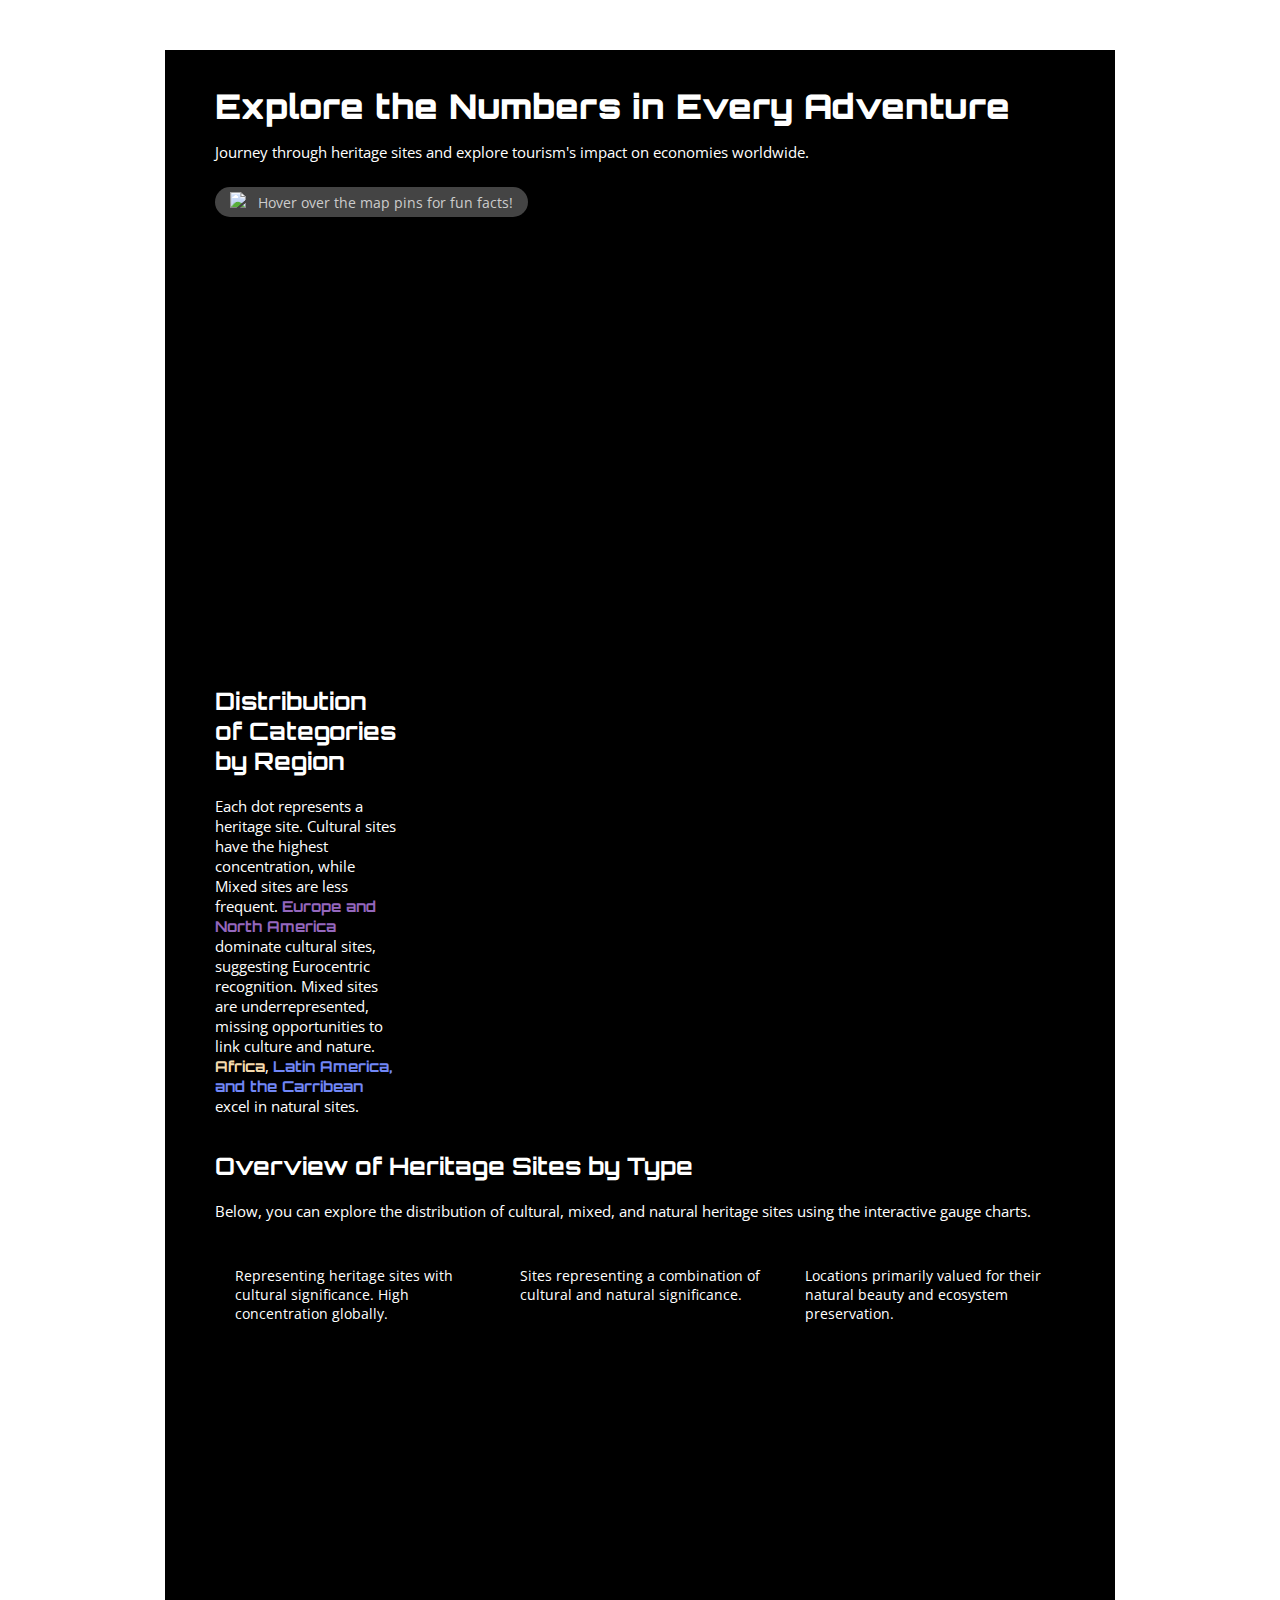
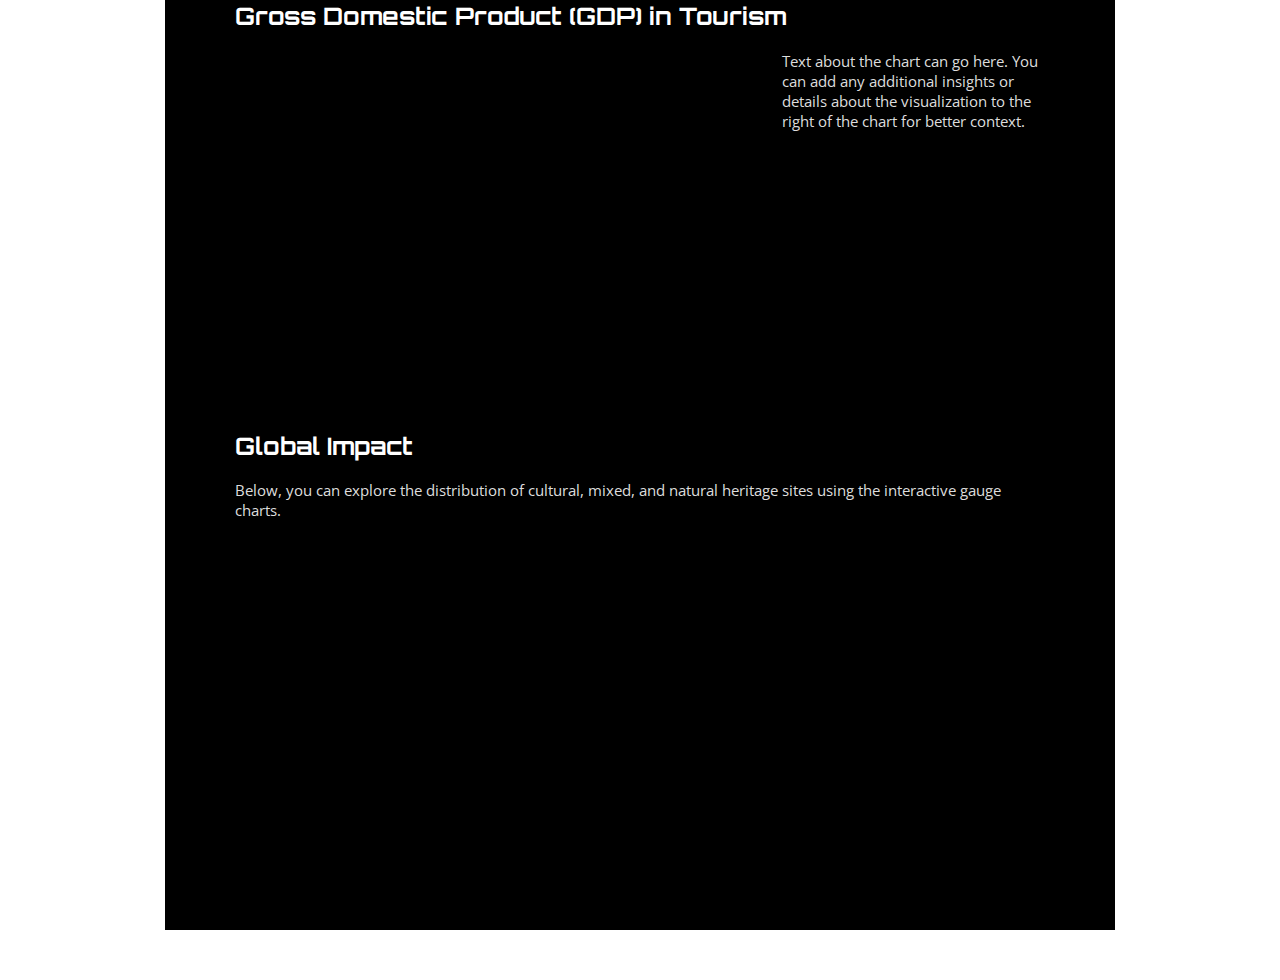
==== index.html @ 13357c28 "Update index.html" ====
<!DOCTYPE html>
<html>

<head>
  <title>Explore the Numbers in Every Adventure</title>
  <!-- Import Vega & Vega-Lite -->
  <script src="https://cdn.jsdelivr.net/npm/vega@5.20.2"></script>
  <script src="https://cdn.jsdelivr.net/npm/vega-lite@5.1.0"></script>
  <script src="https://cdn.jsdelivr.net/npm/vega-embed@6.17.0"></script>

  <!-- Import pure.css -->
  <link rel="stylesheet" href="https://unpkg.com/purecss@2.0.3/build/pure-min.css"
    integrity="sha384-cg6SkqEOCV1NbJoCu11+bm0NvBRc8IYLRGXkmNrqUBfTjmMYwNKPWBTIKyw9mHNJ" crossorigin="anonymous">
  <meta name="viewport" content="width=device-width, initial-scale=1">

  <!-- Google font -->
  <link rel="preconnect" href="https://fonts.googleapis.com">
  <link rel="preconnect" href="https://fonts.gstatic.com" crossorigin>
  <link href="https://fonts.googleapis.com/css2?family=Orbitron:wght@700&display=swap" rel="stylesheet">
  <link href="https://fonts.googleapis.com/css2?family=Open+Sans&display=swap" rel="stylesheet">

  <style>
    body {
      background-color: white;
      color: white;
      margin: 0;
      padding: 0;
    }

    .page {
      width: 850px;
      background-color: black;
      margin: 50px auto;
      padding: 50px;
      padding-top: 35px;
      border: none;
    }

    body * {
      font-family: 'Orbitron', sans-serif;
    }

    p {
      font-family: 'Open Sans', sans-serif;
      font-size: 15px; 
    }

    h1 {
      font-weight: 900;
      font-size: 34px;
      margin-bottom: 5px;
    }

    .vis-container {
      width: 100%;
    }

    .description h2,
    h1 {
      margin-top: 0px;
    }

    .pure-g {
      margin-bottom: 20px;
    }

    a {
      color: white;
    }

    .flex-container {
      display: flex;
      justify-content: space-between;
      align-items: flex-start;
      gap: 00px;
    }

    .text-container {
      flex: 1 1 20%;
      padding-right: 20px;
    }

    .chart-container {
      flex: 1 1 75%;
      min-width: 300px;
      min-height: 300px;
    }

    @media only screen and (max-width: 900px) {
      .flex-container {
        flex-direction: column;
      }
    }

    #vis1 {
      width: 100%;
      height: 400px;
      margin-bottom: 40px;
      border: none;
    }

    #vis2 {
      border: none;
    }

    .container-section {
      width: 100%;
      background-color: black;
      padding: 20px;
      margin: 20px 0;
      border-radius: 8px;
      box-sizing: border-box;
    }

    .container-section h3 {
      margin-top: 0;
      margin-bottom: 10px;
      color: #f4f4f4;
      font-size: 24px;
    }

    .container-section p {
      color: #ddd;
      margin: 0;
    }

    .explore-flex {
      display: flex;
      justify-content: space-between;
      align-items: flex-start;
      gap: 20px;
      margin-top: 20px;
    }

    .explore-chart {
      flex: 1;
      min-width: 300px;
      min-height: 300px;
    }

    .explore-text {
      flex: 0.5;
      color: #ddd;
    }

    .three-column-container {
      display: flex;
      justify-content: space-between;
      align-items: flex-start;
      gap: 5px;
      margin-top: 20px;
      margin-bottom: 60px;
    }

    .column {
      background-color: black;
      color: white;
      padding: 20px;
      border-radius: 5px;
      flex: 1;
      min-height: 220px;
      max-height: 230px;
    }

    .column p {
      color: white;
      font-size: 14px;
      margin-top: 5px;
    }

    @media only screen and (max-width: 900px) {
      .three-column-container {
        flex-direction: column;
      }
    }

    .hover-button {
    display: inline-flex;
    align-items: center;
    gap: 8px;
    margin-top: 10px;
    padding: 5px 15px;
    background-color: #444; /* Darker color to reduce focus */
    color: #ccc; /* Subtle text color */
    border-radius: 50px;
    font-size: 14px; /* Smaller text */
    font-family: 'Open Sans', sans-serif;
    cursor: pointer;
    transition: background-color 0.3s ease;
    box-shadow: none; /* Remove shadow */
  }

  .hover-button:hover {
    background-color: #666; /* Slightly brighter on hover */
  }

  .hover-button img {
    width: 20px;
    height: 20px; /* Smaller icon */
  }

  .region-highlight {
  font-size: 15px;
  font-weight: bold;
  }

  </style>

</head>

<body>

  <div class="page">

    <!-- pure grid group -->
    <div class="pure-g">
      <div class="pure-u-1-1">
        <h1>Explore the Numbers in Every Adventure</h1>
        <p>Journey through heritage sites and explore tourism's impact on economies worldwide.</p>

        <!-- Oval Button with Icon -->
        <div class="hover-button">
          <img src="https://raw.githubusercontent.com/nishagayathri9/Heritage_Sites/main/icons/location-pin.png" alt="Location Pin">
          Hover over the map pins for fun facts!
        </div>
      </div>
    </div>
    <!-- end pure grid group -->

    <!-- Vega embedding for the map -->
    <div class="pure-g">
      <div class="pure-u-1">
        <div id="vis1" class="vis-container"></div>
      </div>
    </div>

    <!-- Flexbox layout for Two Columns Layout -->
    <div class="flex-container">
      <div class="text-container">
        <div class="description">
          <h2>Distribution of Categories by Region</h2>
          <p>
            Each dot represents a heritage site. Cultural sites have the highest concentration, while Mixed sites are less frequent. 
            <span style="font-size: 15px; font-weight: bold; color: #9467bd;">Europe and North America</span> dominate cultural sites, 
            suggesting Eurocentric recognition. Mixed sites are underrepresented, missing opportunities to link culture and nature. 
            <span style="font-size: 15px; font-weight: bold; color: #F4DAAD;">Africa</span>, 
            <span style="font-size: 15px; font-weight: bold; color: #7187F6;">Latin America, and the Carribean </span> excel in natural sites.
          </p>          
        </div>
      </div>

      <div class="chart-container">
        <div id="vis4" class="vis-container"></div>
      </div>
    </div>

    <!-- Gauge Chart Section Title -->
    <div class="pure-g">
      <div class="pure-u-1">
        <h2>Overview of Heritage Sites by Type</h2>
        <p>Below, you can explore the distribution of cultural, mixed, and natural heritage sites using the interactive gauge charts.</p>
      </div>
    </div>

    <!-- New 3-column layout -->
    <div class="three-column-container">
      <div class="column">
        <div id="gaugeChart1" class="vis-container"></div>
        <p>Representing heritage sites with cultural significance. High concentration globally.</p>
      </div>
      <div class="column">
        <div id="gaugeChart2" class="vis-container"></div>
        <p>Sites representing a combination of cultural and natural significance.</p>
      </div>
      <div class="column">
        <div id="gaugeChart3" class="vis-container"></div>
        <p>Locations primarily valued for their natural beauty and ecosystem preservation.</p>
      </div>
    </div>

    <!-- New Container 1 -->
    <div class="container-section">
      <h2>Gross Domestic Product (GDP) in Tourism</h2>
      <div class="explore-flex">
        <div class="explore-chart">
          <div id="vis2" class="vis-container"></div>
        </div>
        <div class="explore-text">
          <p>Text about the chart can go here. You can add any additional insights or details about the visualization to the right of the chart for better context.</p>
        </div>
      </div>
    </div>

    <!-- New Container 2 -->
    <div class="container-section">
      <h2>Global Impact</h2>
      <p>Below, you can explore the distribution of cultural, mixed, and natural heritage sites using the interactive gauge charts.</p>
      <div class="explore-flex">
        <div class="explore-chart">
          <div id="vis3" class="vis-container"></div>
        </div>
        <div class="explore-text">
        </div>
      </div>
    </div>

  </div> <!-- end page -->

  <script type="text/javascript">
    // Vega and Vega-Lite specification for embedding
    var specVis1 = "https://raw.githubusercontent.com/nishagayathri9/Heritage_Sites/refs/heads/main/chart1.json";
    var specVis4 = "https://raw.githubusercontent.com/nishagayathri9/Heritage_Sites/refs/heads/main/chart4.json";
    var specVis2 = "https://raw.githubusercontent.com/nishagayathri9/Heritage_Sites/main/chart2.json";
    var specVis3 = "https://raw.githubusercontent.com/nishagayathri9/Heritage_Sites/refs/heads/main/chart3.json"; // Chart 3 spec
    var specGaugeChart1 = "https://raw.githubusercontent.com/nishagayathri9/Heritage_Sites/main/gaugechart1.json"; // Gauge chart 1 spec
    var specGaugeChart2 = "https://raw.githubusercontent.com/nishagayathri9/Heritage_Sites/refs/heads/main/gaugechart2.json"; // Gauge chart 2 spec
    var specGaugeChart3 = "https://raw.githubusercontent.com/nishagayathri9/Heritage_Sites/refs/heads/main/gaugechart3.json"; // Gauge chart 3 spec

    // Embedding the map
    vegaEmbed('#vis1', specVis1, {
      "actions": false,
      "width": 840,
      "height": 400,
      "config": {
        "view": {
          "stroke": null
        },
        "background": "black"
      }
    }).then(function (result) {
    }).catch(console.error);

    // Embedding another chart
    vegaEmbed('#vis4', specVis4, {
      "actions": false,
      "width": 600,
      "height": 340
    }).then(function (result) {
    }).catch(console.error);

    // Embedding the first gauge chart in the first column
    vegaEmbed('#gaugeChart1', specGaugeChart1, {
      "actions": false,
      "width": 240,
      "height": 210
    }).then(function (result) {
    }).catch(console.error);

    // Embedding the second gauge chart in the second column
    vegaEmbed('#gaugeChart2', specGaugeChart2, {
      "actions": false,
      "width": 240,
      "height": 210
    }).then(function (result) {
    }).catch(console.error);

    // Embedding the third gauge chart in the third column
    vegaEmbed('#gaugeChart3', specGaugeChart3, {
      "actions": false,
      "width": 240,
      "height": 210
    }).then(function (result) {
    }).catch(console.error);

    // Embedding another chart
    vegaEmbed('#vis2', specVis2, {
      "width": 520,
      "height": 380,
      "config": {
        "view": {
          "stroke": null
        },
        "background": "black"
      }
    }).then(function (result) {
    }).catch(console.error);

    // Embedding the new chart in the Global Impact section
    vegaEmbed('#vis3', specVis3, {
      "actions":false,
      "width": 200,
      "height": 380,
      "config": {
        "view": {
          "stroke": null
        },
        "background": "black"
      }
    }).then(function (result) {
    }).catch(console.error);

  </script>

</body>

</html>
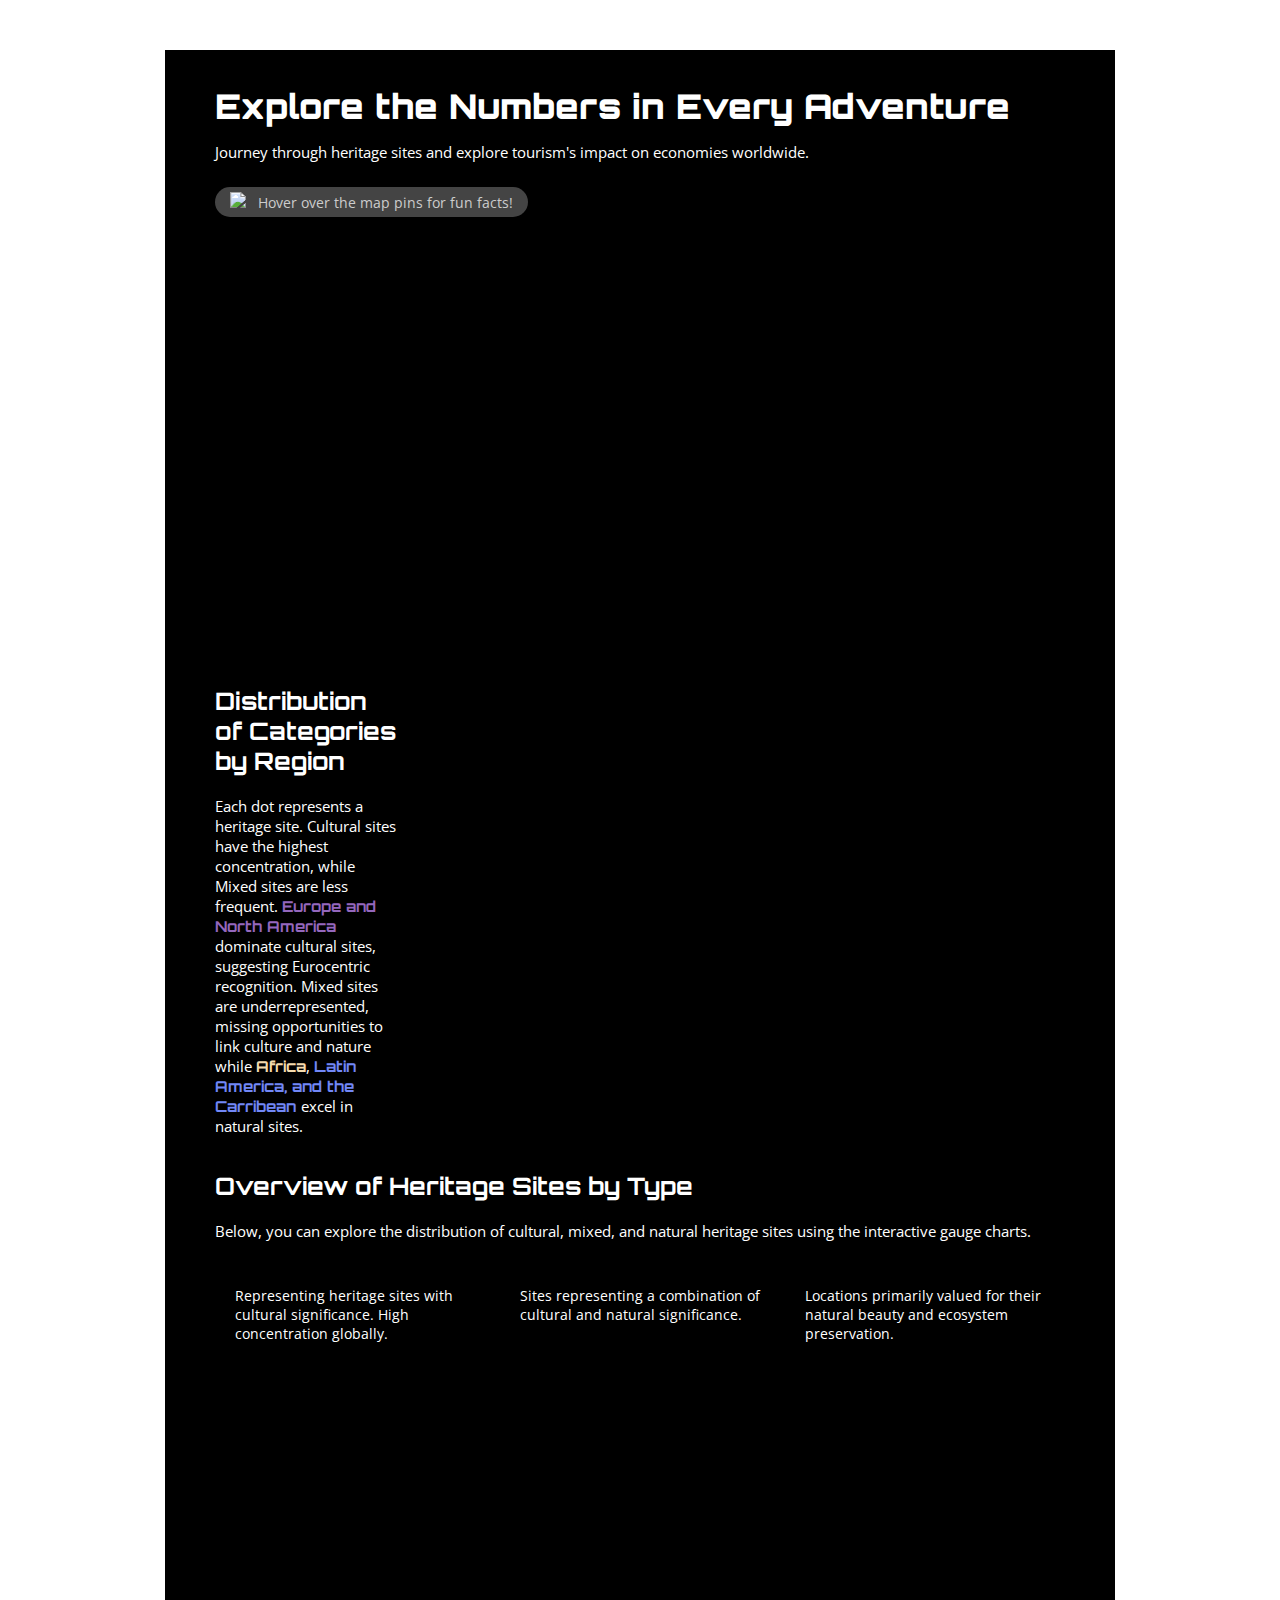
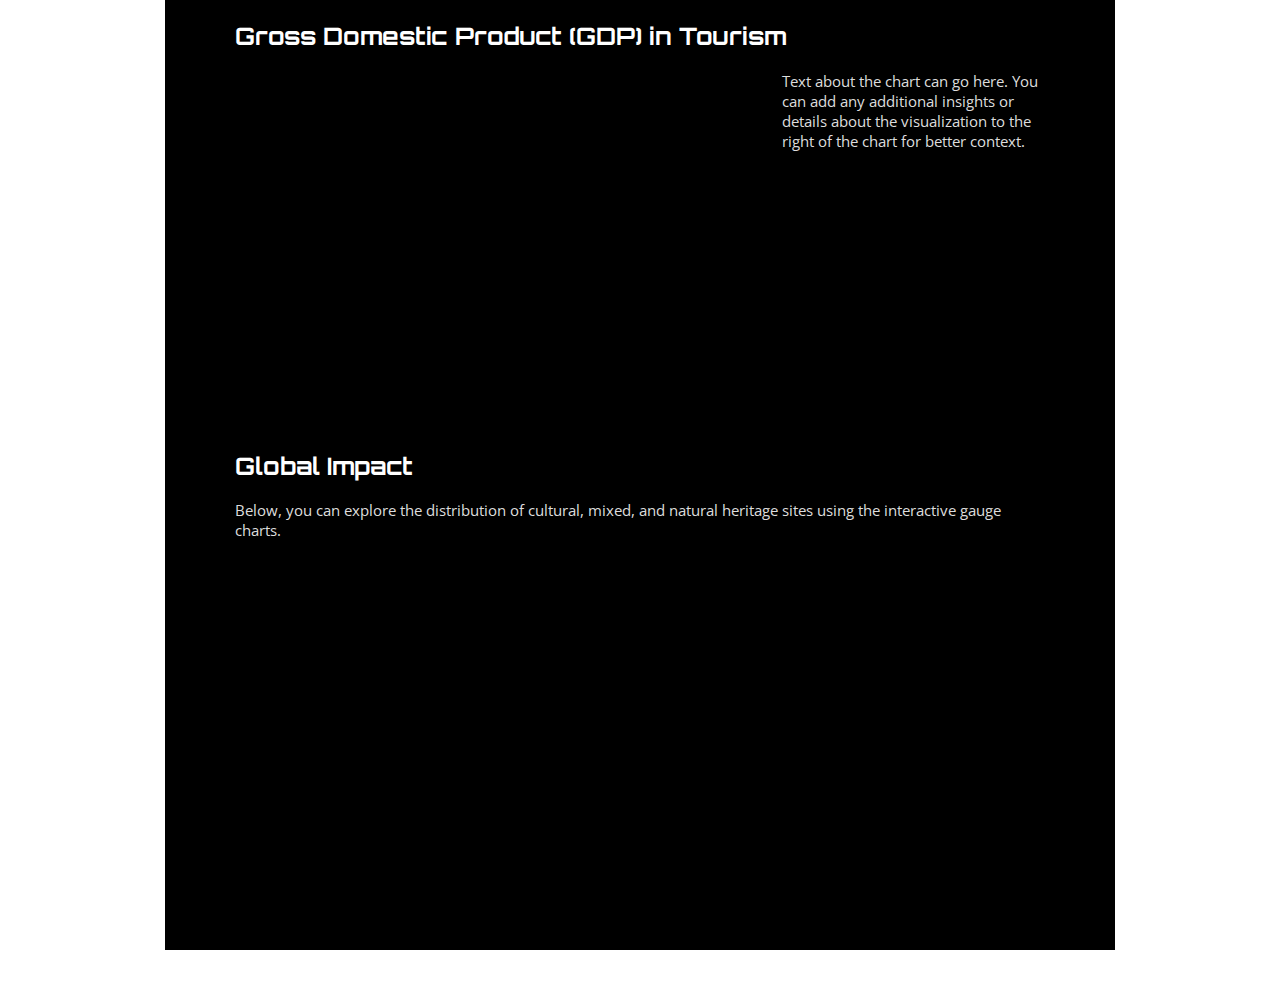
==== commit 7e755666: "Update index.html" ====
--- a/index.html
+++ b/index.html
@@ -242,7 +242,7 @@
           <p>
             Each dot represents a heritage site. Cultural sites have the highest concentration, while Mixed sites are less frequent. 
             <span style="font-size: 15px; font-weight: bold; color: #9467bd;">Europe and North America</span> dominate cultural sites, 
-            suggesting Eurocentric recognition. Mixed sites are underrepresented, missing opportunities to link culture and nature. 
+            suggesting Eurocentric recognition. Mixed sites are underrepresented, missing opportunities to link culture and nature while
             <span style="font-size: 15px; font-weight: bold; color: #F4DAAD;">Africa</span>, 
             <span style="font-size: 15px; font-weight: bold; color: #7187F6;">Latin America, and the Carribean </span> excel in natural sites.
           </p>          
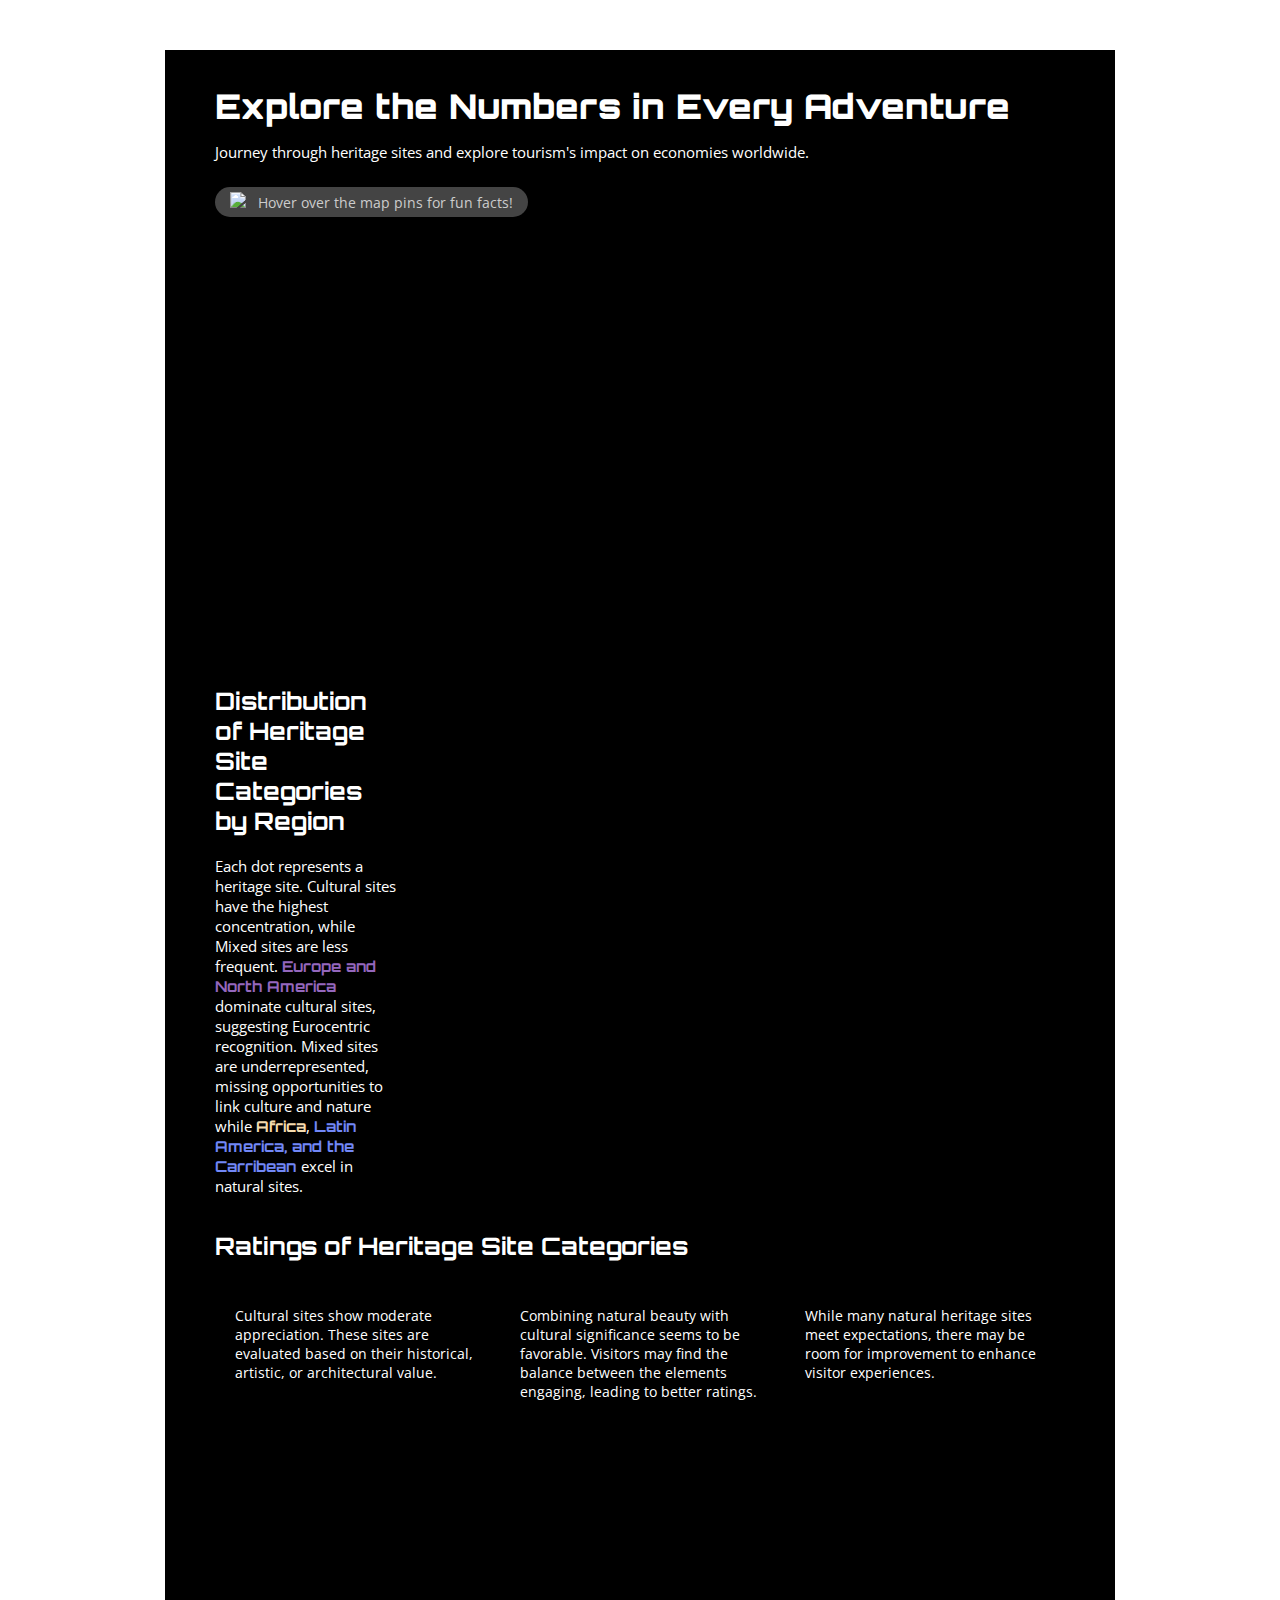
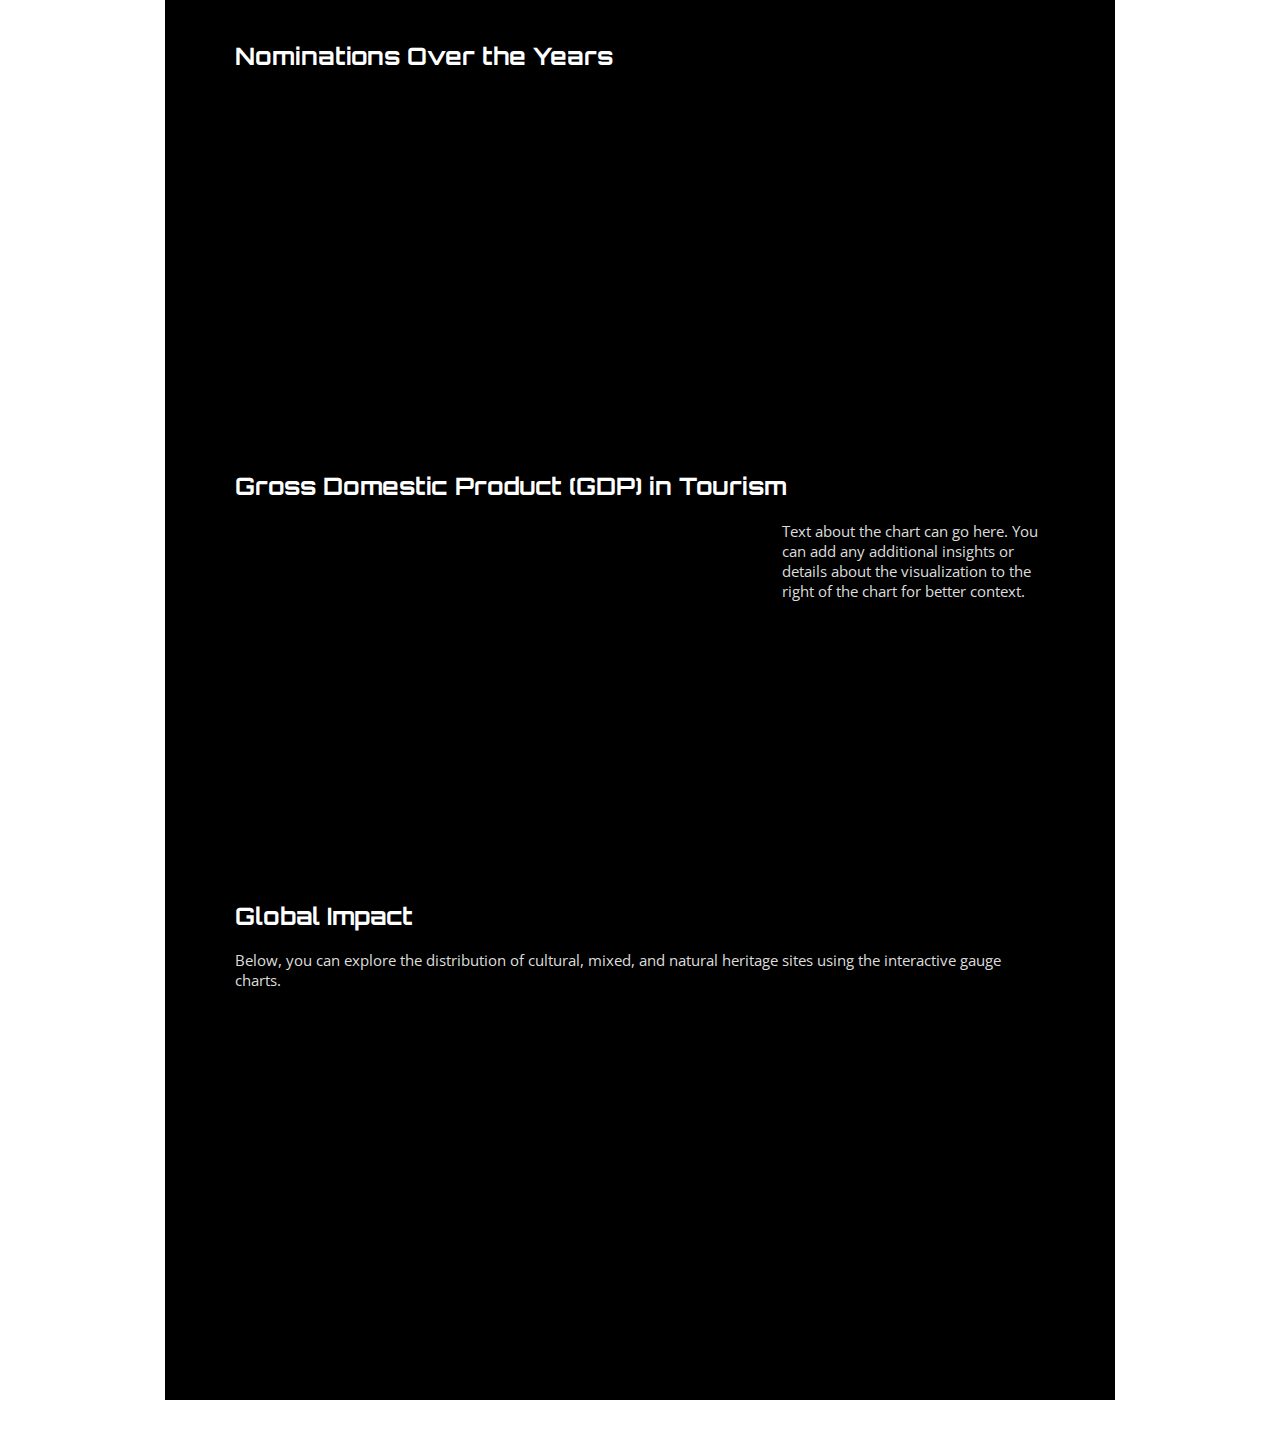
==== commit f36e127f: "Update index.html" ====
--- a/index.html
+++ b/index.html
@@ -238,7 +238,7 @@
     <div class="flex-container">
       <div class="text-container">
         <div class="description">
-          <h2>Distribution of Categories by Region</h2>
+          <h2>Distribution of Heritage Site Categories by Region</h2>
           <p>
             Each dot represents a heritage site. Cultural sites have the highest concentration, while Mixed sites are less frequent. 
             <span style="font-size: 15px; font-weight: bold; color: #9467bd;">Europe and North America</span> dominate cultural sites, 
@@ -257,8 +257,7 @@
     <!-- Gauge Chart Section Title -->
     <div class="pure-g">
       <div class="pure-u-1">
-        <h2>Overview of Heritage Sites by Type</h2>
-        <p>Below, you can explore the distribution of cultural, mixed, and natural heritage sites using the interactive gauge charts.</p>
+        <h2>Ratings of Heritage Site Categories</h2>
       </div>
     </div>
 
@@ -266,15 +265,28 @@
     <div class="three-column-container">
       <div class="column">
         <div id="gaugeChart1" class="vis-container"></div>
-        <p>Representing heritage sites with cultural significance. High concentration globally.</p>
+        <p>Cultural sites show moderate appreciation. These sites are evaluated based on their historical, artistic, or architectural value. </p>
       </div>
       <div class="column">
         <div id="gaugeChart2" class="vis-container"></div>
-        <p>Sites representing a combination of cultural and natural significance.</p>
+        <p>Combining natural beauty with cultural significance seems to be favorable. Visitors may find the balance between 
+          the elements engaging, leading to better ratings.</p>
       </div>
       <div class="column">
         <div id="gaugeChart3" class="vis-container"></div>
-        <p>Locations primarily valued for their natural beauty and ecosystem preservation.</p>
+        <p>While many natural heritage sites meet expectations, there may be room for improvement to enhance visitor experiences.</p>
+      </div>
+    </div>
+
+    <!-- New Flexbox Container for the Line Chart -->
+    <div class="container-section">
+      <h2>Nominations Over the Years</h2>
+      <div class="explore-flex">
+        <div class="explore-chart">
+          <div id="lineChart" class="vis-container"></div>
+        </div>
+        <div class="explore-text">
+        </div>
       </div>
     </div>
 
@@ -315,11 +327,12 @@
     var specGaugeChart1 = "https://raw.githubusercontent.com/nishagayathri9/Heritage_Sites/main/gaugechart1.json"; // Gauge chart 1 spec
     var specGaugeChart2 = "https://raw.githubusercontent.com/nishagayathri9/Heritage_Sites/refs/heads/main/gaugechart2.json"; // Gauge chart 2 spec
     var specGaugeChart3 = "https://raw.githubusercontent.com/nishagayathri9/Heritage_Sites/refs/heads/main/gaugechart3.json"; // Gauge chart 3 spec
+    var specLineChart = "https://raw.githubusercontent.com/nishagayathri9/Heritage_Sites/refs/heads/main/linechart.json";
 
     // Embedding the map
     vegaEmbed('#vis1', specVis1, {
       "actions": false,
-      "width": 840,
+      "width": 800,
       "height": 400,
       "config": {
         "view": {
@@ -360,6 +373,15 @@
       "width": 240,
       "height": 210
     }).then(function (result) {
+    }).catch(console.error);
+
+    vegaEmbed('#lineChart', specLineChart, {
+      "actions": false,
+      "width": 660,
+      "height": 340,
+      "background": "black"
+      }
+    ).then(function (result) {
     }).catch(console.error);
 
     // Embedding another chart
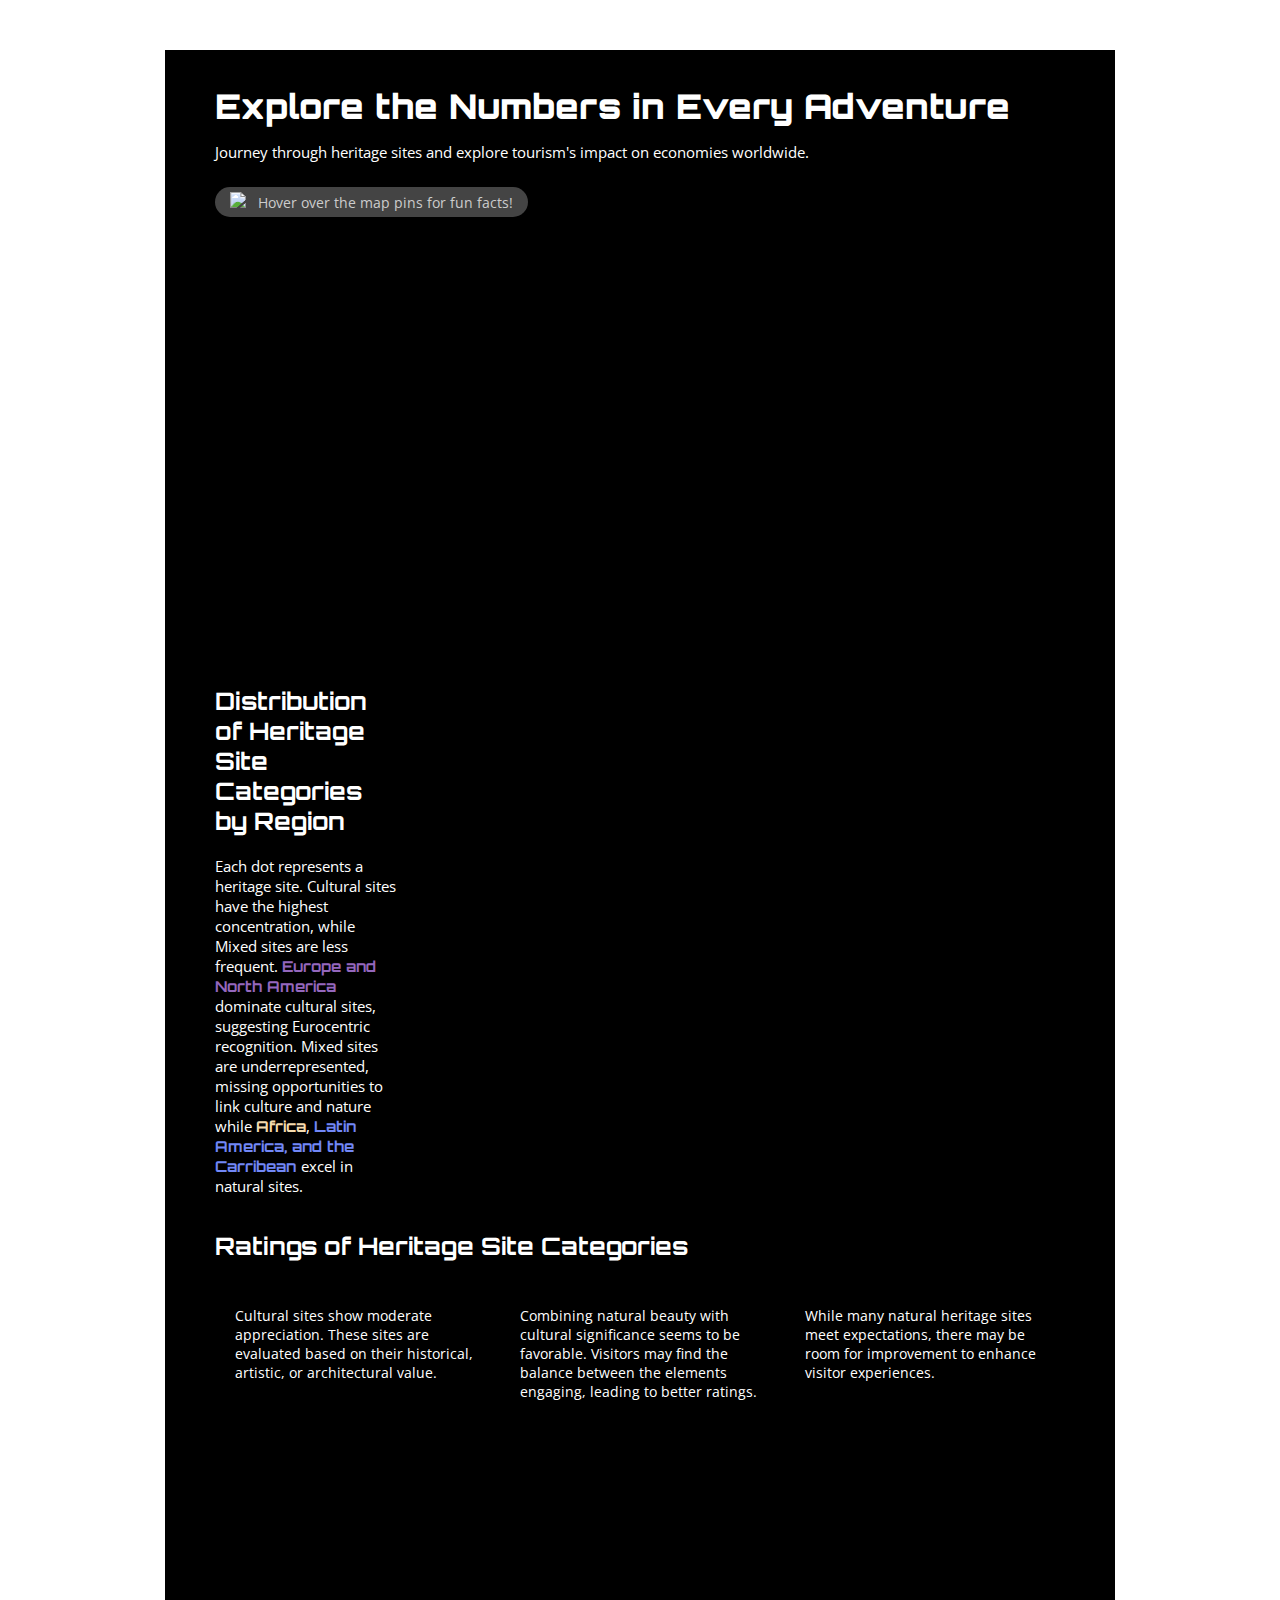
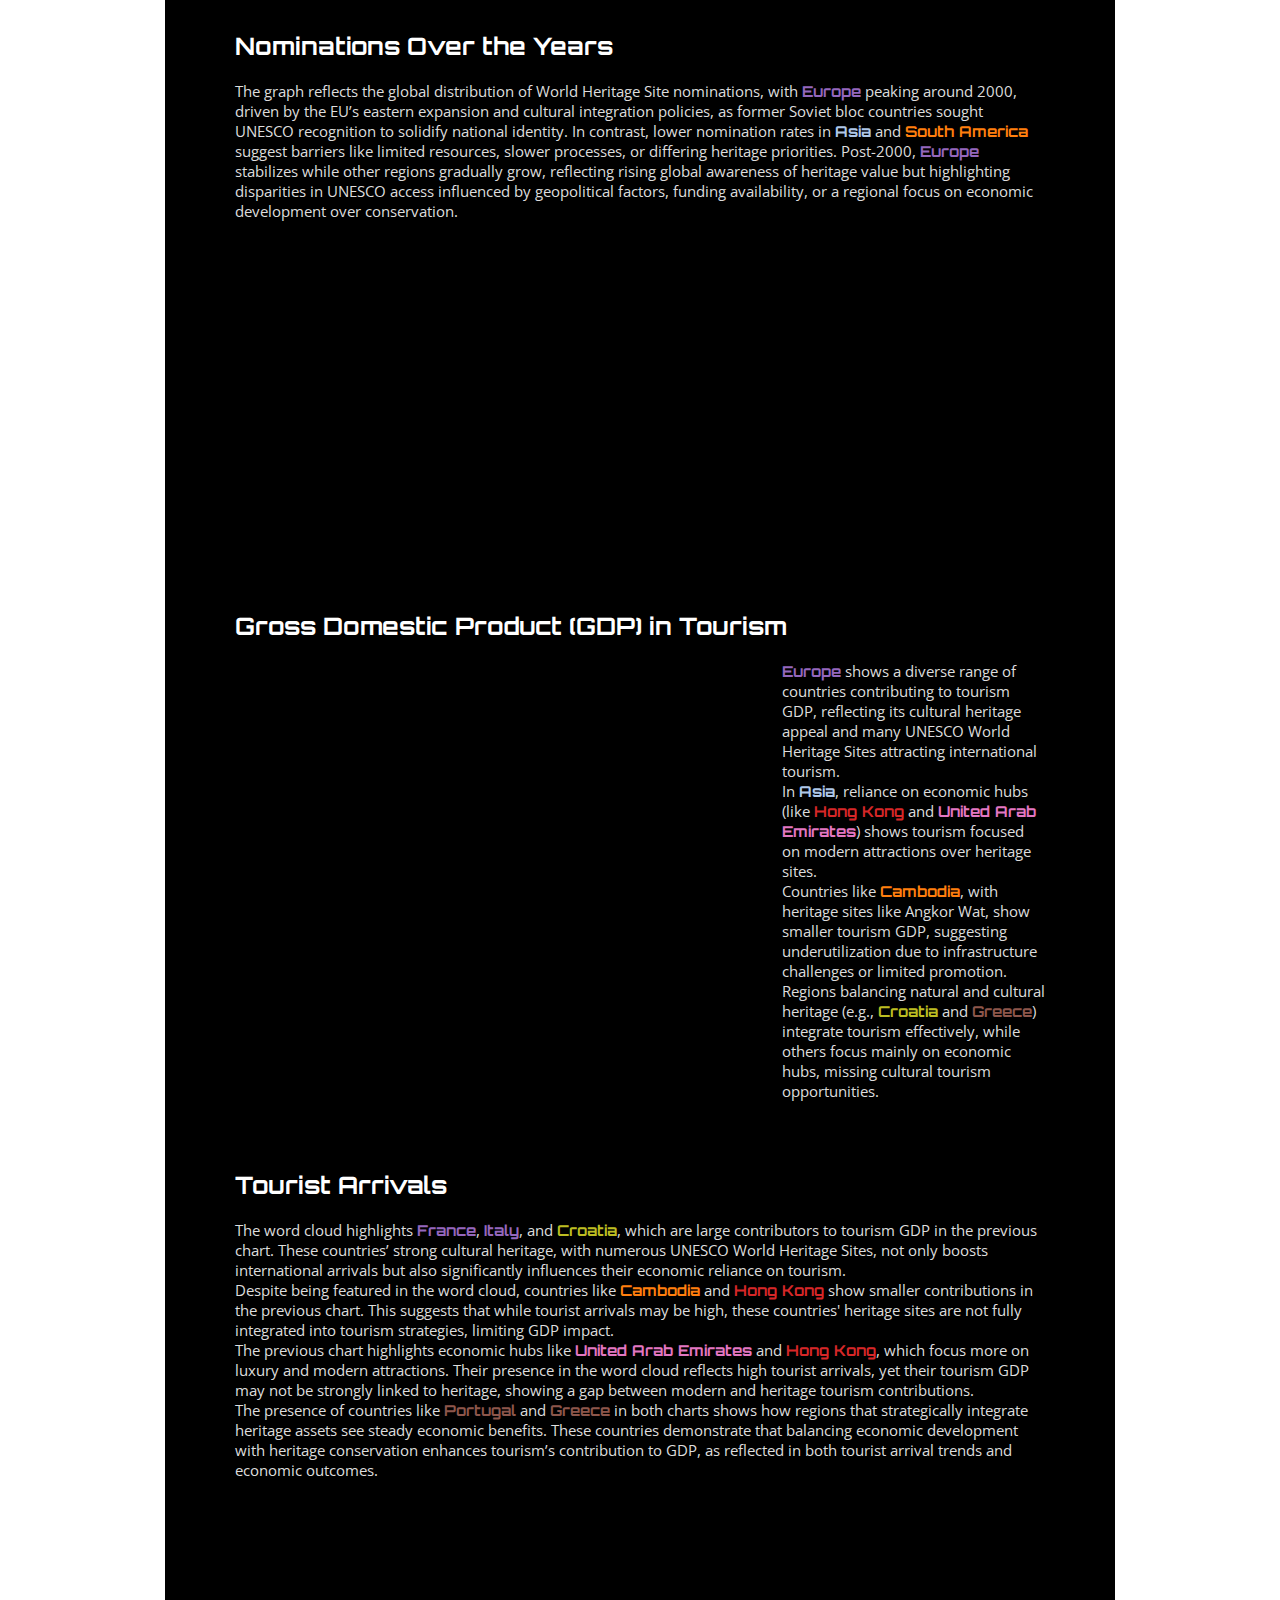
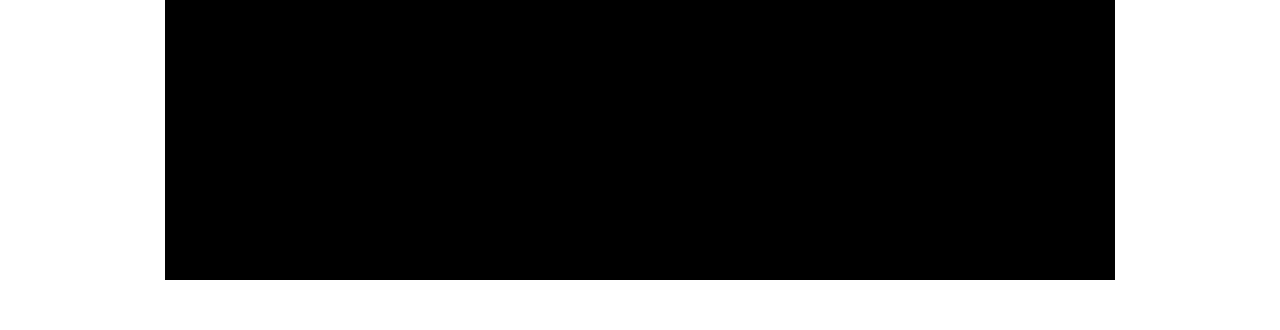
==== commit 6fa1ac4a: "Update index.html" ====
--- a/index.html
+++ b/index.html
@@ -107,7 +107,7 @@
       width: 100%;
       background-color: black;
       padding: 20px;
-      margin: 20px 0;
+      margin: 10px 0;
       border-radius: 8px;
       box-sizing: border-box;
     }
@@ -149,7 +149,7 @@
       align-items: flex-start;
       gap: 5px;
       margin-top: 20px;
-      margin-bottom: 60px;
+      margin-bottom: 50px;
     }
 
     .column {
@@ -281,6 +281,16 @@
     <!-- New Flexbox Container for the Line Chart -->
     <div class="container-section">
       <h2>Nominations Over the Years</h2>
+      <p>
+        The graph reflects the global distribution of World Heritage Site nominations, with 
+        <span style="font-weight: bold; color: #9467bd;">Europe</span> peaking around 2000, driven by the EU’s eastern expansion and cultural integration policies, 
+        as former Soviet bloc countries sought UNESCO recognition to solidify national identity. 
+        In contrast, lower nomination rates in 
+        <span style="font-weight: bold; color: #aec7e8;">Asia</span> and 
+        <span style="font-weight: bold; color: #ff7f0e;">South America</span> suggest barriers like limited resources, slower processes, or differing heritage priorities. 
+        Post-2000, <span style="font-weight: bold; color: #9467bd;">Europe</span> stabilizes while other regions gradually grow, reflecting rising global awareness of heritage value but highlighting disparities in UNESCO access influenced by geopolitical factors, funding availability, or a regional focus on economic development over conservation.
+      </p>
+      
       <div class="explore-flex">
         <div class="explore-chart">
           <div id="lineChart" class="vis-container"></div>
@@ -298,16 +308,66 @@
           <div id="vis2" class="vis-container"></div>
         </div>
         <div class="explore-text">
-          <p>Text about the chart can go here. You can add any additional insights or details about the visualization to the right of the chart for better context.</p>
+          <p>
+            <span style="font-weight: bold; color: #9467bd;">Europe</span> shows a diverse range of countries contributing to tourism GDP, 
+            reflecting its cultural heritage appeal and many UNESCO World Heritage Sites attracting international tourism.
+          </p>
+          
+          <p>
+            In <span style="font-weight: bold; color: #aec7e8;">Asia</span>, reliance on economic hubs (like 
+            <span style="font-weight: bold; color: #d62728;">Hong Kong</span> and 
+            <span style="font-weight: bold; color: #e377c2;">United Arab Emirates</span>) shows tourism focused on modern attractions over heritage sites.
+          </p>
+          
+          <p>
+            Countries like <span style="font-weight: bold; color: #ff7f0e;">Cambodia</span>, with heritage sites like Angkor Wat, show smaller tourism GDP, 
+            suggesting underutilization due to infrastructure challenges or limited promotion.
+          </p>
+          
+          <p>
+            Regions balancing natural and cultural heritage (e.g., 
+            <span style="font-weight: bold; color: #bcbd22;">Croatia</span> and 
+            <span style="font-weight: bold; color: #8c564b;">Greece</span>) integrate tourism effectively, while others focus mainly on economic hubs, missing cultural tourism opportunities.
+          </p>
+          
         </div>
       </div>
     </div>
 
     <!-- New Container 2 -->
     <div class="container-section">
-      <h2>Global Impact</h2>
-      <p>Below, you can explore the distribution of cultural, mixed, and natural heritage sites using the interactive gauge charts.</p>
-      <div class="explore-flex">
+      <h2>Tourist Arrivals</h2>
+      <p>
+        The word cloud highlights <span style="font-weight: bold; color: #9467bd;">France</span>, 
+        <span style="font-weight: bold; color: #9467bd;">Italy</span>, and 
+        <span style="font-weight: bold; color: #bcbd22;">Croatia</span>, which are large contributors to tourism GDP in the previous chart. 
+        These countries’ strong cultural heritage, with numerous UNESCO World Heritage Sites, not only boosts international arrivals but also 
+        significantly influences their economic reliance on tourism.
+      </p>
+      
+      <p>
+        Despite being featured in the word cloud, countries like 
+        <span style="font-weight: bold; color: #ff7f0e;">Cambodia</span> and 
+        <span style="font-weight: bold; color: #d62728;">Hong Kong</span> show smaller contributions in the previous chart. 
+        This suggests that while tourist arrivals may be high, these countries' heritage sites are not fully integrated into tourism strategies, limiting GDP impact.
+      </p>
+      
+      <p>
+        The previous chart highlights economic hubs like 
+        <span style="font-weight: bold; color: #e377c2;">United Arab Emirates</span> and 
+        <span style="font-weight: bold; color: #d62728;">Hong Kong</span>, which focus more on luxury and modern attractions. 
+        Their presence in the word cloud reflects high tourist arrivals, yet their tourism GDP may not be strongly linked to heritage, 
+        showing a gap between modern and heritage tourism contributions.
+      </p>
+      
+      <p>
+        The presence of countries like 
+        <span style="font-weight: bold; color: #8c564b;">Portugal</span> and 
+        <span style="font-weight: bold; color: #8c564b;">Greece</span> in both charts shows how regions that strategically integrate heritage assets see steady economic benefits. 
+        These countries demonstrate that balancing economic development with heritage conservation enhances tourism’s contribution to GDP, 
+        as reflected in both tourist arrival trends and economic outcomes.
+      </p>
+            <div class="explore-flex">
         <div class="explore-chart">
           <div id="vis3" class="vis-container"></div>
         </div>
@@ -377,7 +437,7 @@
 
     vegaEmbed('#lineChart', specLineChart, {
       "actions": false,
-      "width": 660,
+      "width": 620,
       "height": 340,
       "background": "black"
       }
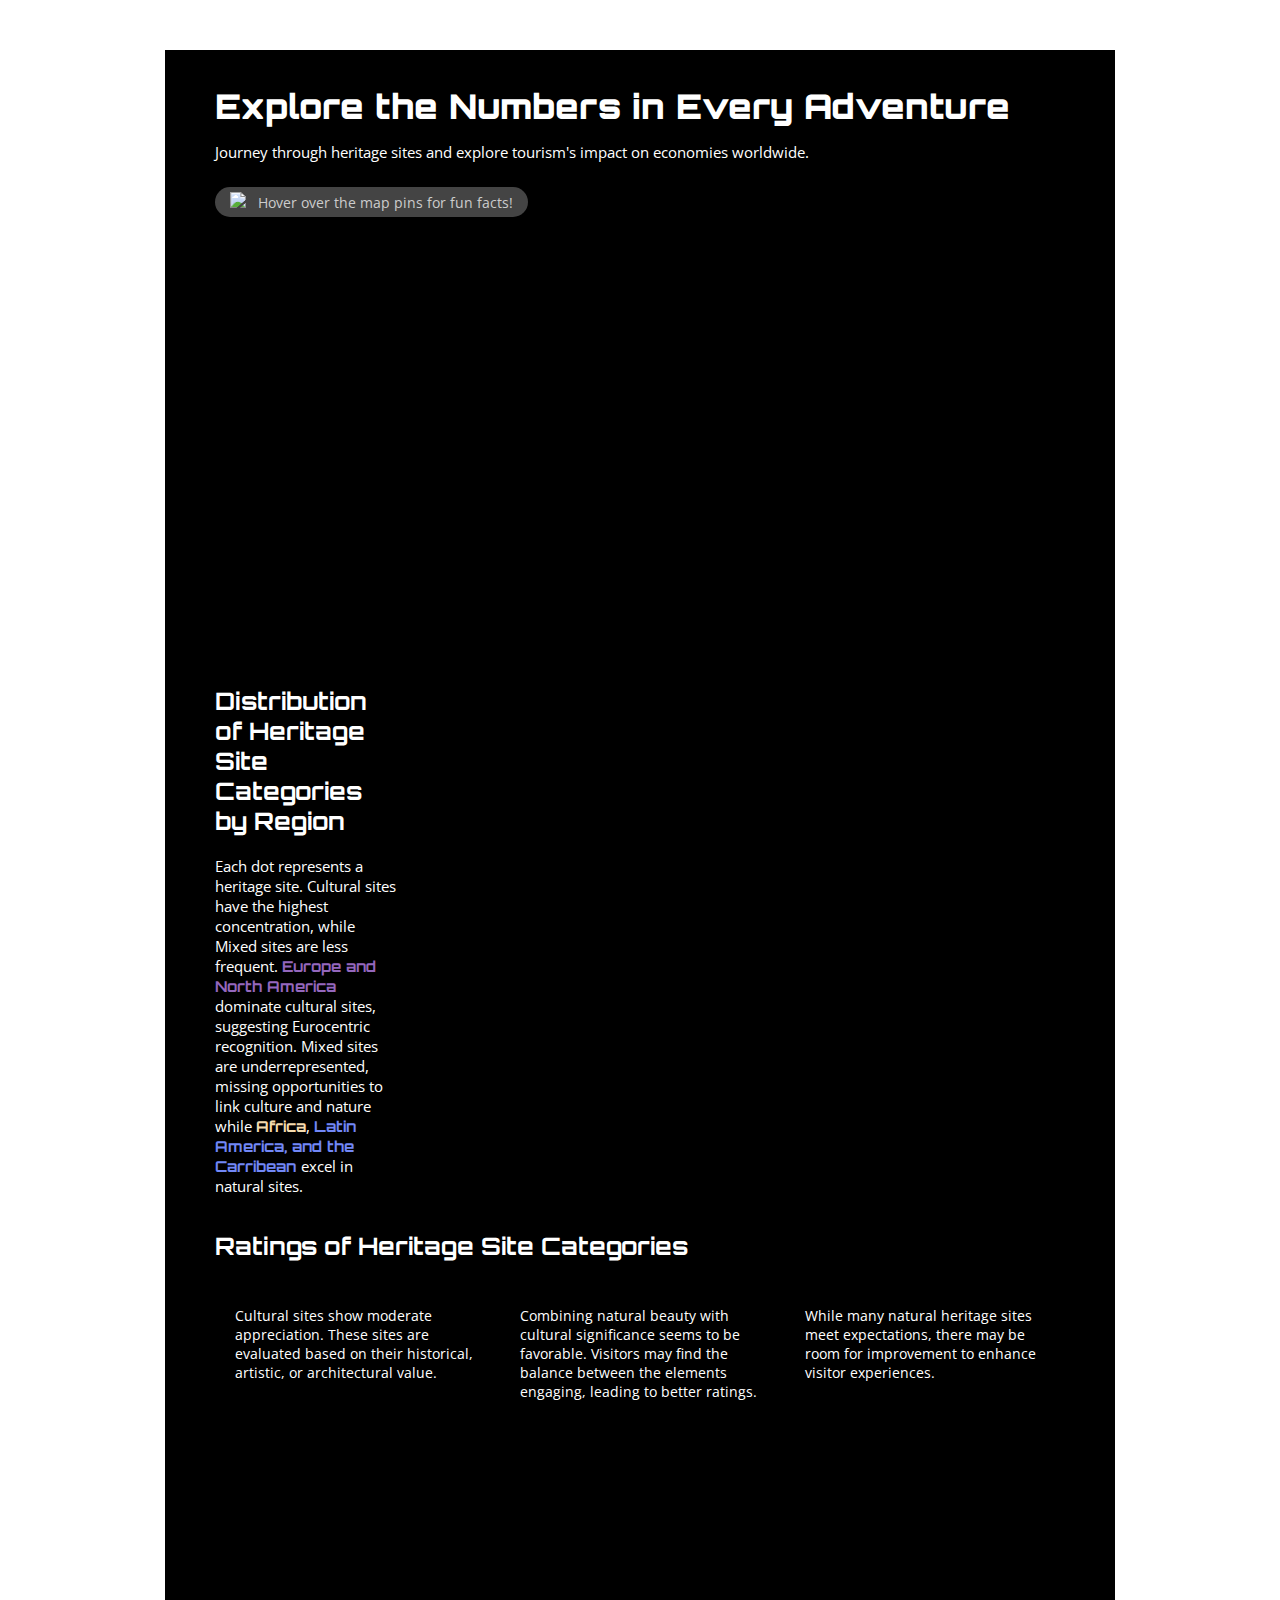
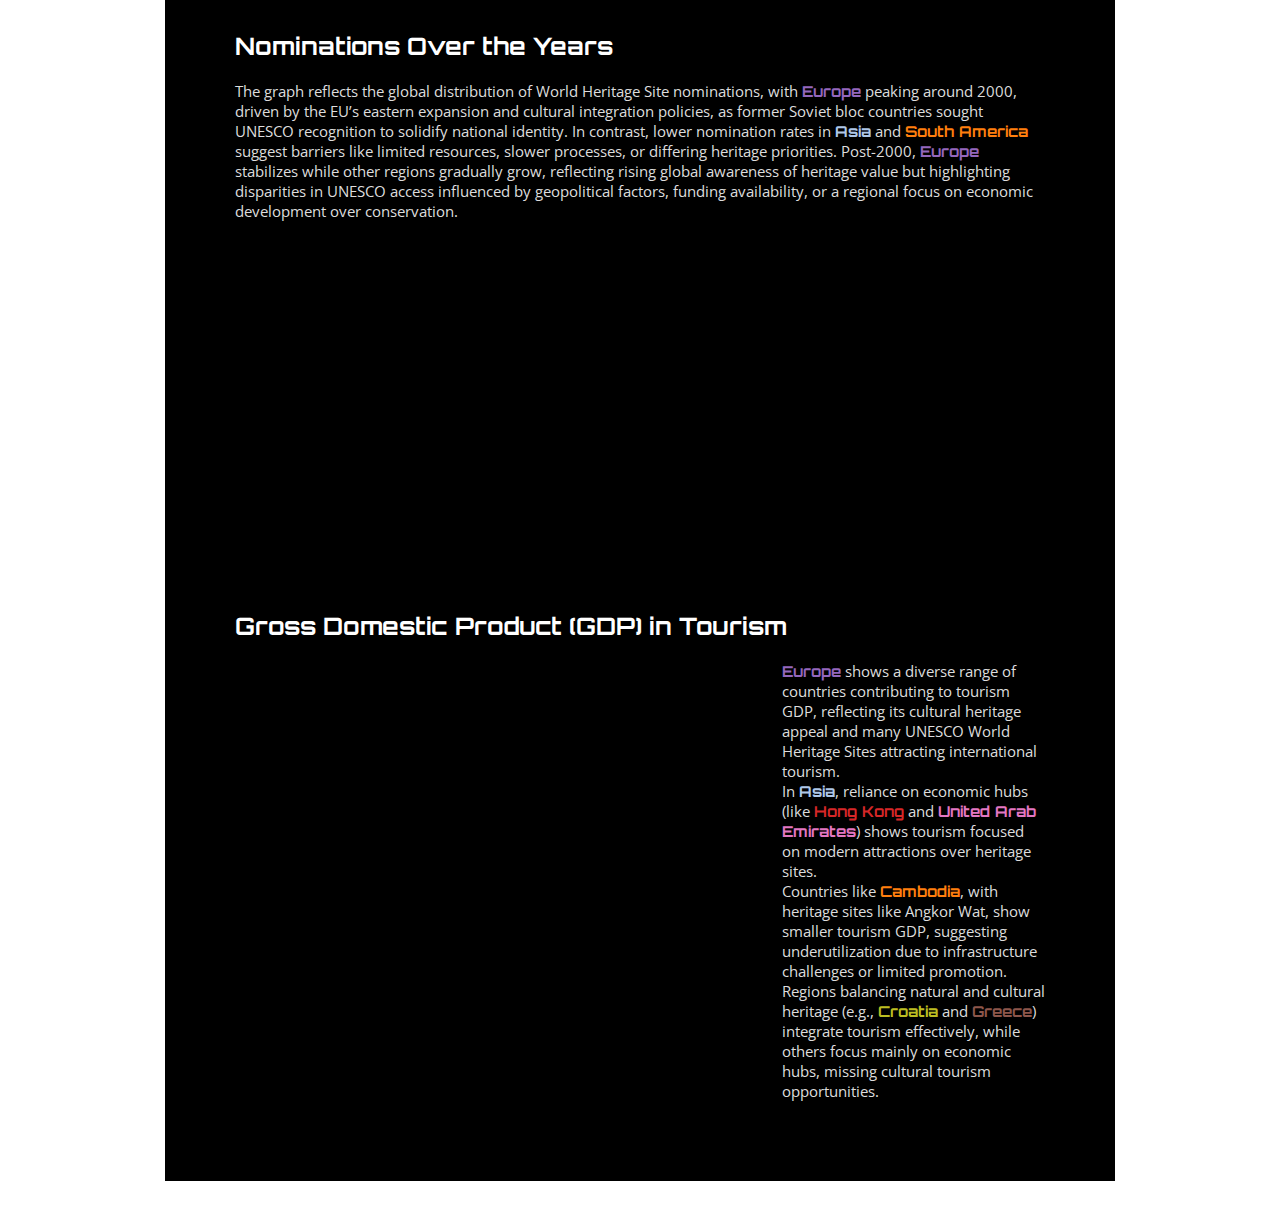
==== commit 50875b3f: "Update index.html" ====
--- a/index.html
+++ b/index.html
@@ -175,35 +175,34 @@
     }
 
     .hover-button {
-    display: inline-flex;
-    align-items: center;
-    gap: 8px;
-    margin-top: 10px;
-    padding: 5px 15px;
-    background-color: #444; /* Darker color to reduce focus */
-    color: #ccc; /* Subtle text color */
-    border-radius: 50px;
-    font-size: 14px; /* Smaller text */
-    font-family: 'Open Sans', sans-serif;
-    cursor: pointer;
-    transition: background-color 0.3s ease;
-    box-shadow: none; /* Remove shadow */
-  }
-
-  .hover-button:hover {
-    background-color: #666; /* Slightly brighter on hover */
-  }
-
-  .hover-button img {
-    width: 20px;
-    height: 20px; /* Smaller icon */
-  }
-
-  .region-highlight {
-  font-size: 15px;
-  font-weight: bold;
-  }
-
+      display: inline-flex;
+      align-items: center;
+      gap: 8px;
+      margin-top: 10px;
+      padding: 5px 15px;
+      background-color: #444; /* Darker color to reduce focus */
+      color: #ccc; /* Subtle text color */
+      border-radius: 50px;
+      font-size: 14px; /* Smaller text */
+      font-family: 'Open Sans', sans-serif;
+      cursor: pointer;
+      transition: background-color 0.3s ease;
+      box-shadow: none; /* Remove shadow */
+    }
+
+    .hover-button:hover {
+      background-color: #666; /* Slightly brighter on hover */
+    }
+
+    .hover-button img {
+      width: 20px;
+      height: 20px; /* Smaller icon */
+    }
+
+    .region-highlight {
+      font-size: 15px;
+      font-weight: bold;
+    }
   </style>
 
 </head>
@@ -334,48 +333,6 @@
       </div>
     </div>
 
-    <!-- New Container 2 -->
-    <div class="container-section">
-      <h2>Tourist Arrivals</h2>
-      <p>
-        The word cloud highlights <span style="font-weight: bold; color: #9467bd;">France</span>, 
-        <span style="font-weight: bold; color: #9467bd;">Italy</span>, and 
-        <span style="font-weight: bold; color: #bcbd22;">Croatia</span>, which are large contributors to tourism GDP in the previous chart. 
-        These countries’ strong cultural heritage, with numerous UNESCO World Heritage Sites, not only boosts international arrivals but also 
-        significantly influences their economic reliance on tourism.
-      </p>
-      
-      <p>
-        Despite being featured in the word cloud, countries like 
-        <span style="font-weight: bold; color: #ff7f0e;">Cambodia</span> and 
-        <span style="font-weight: bold; color: #d62728;">Hong Kong</span> show smaller contributions in the previous chart. 
-        This suggests that while tourist arrivals may be high, these countries' heritage sites are not fully integrated into tourism strategies, limiting GDP impact.
-      </p>
-      
-      <p>
-        The previous chart highlights economic hubs like 
-        <span style="font-weight: bold; color: #e377c2;">United Arab Emirates</span> and 
-        <span style="font-weight: bold; color: #d62728;">Hong Kong</span>, which focus more on luxury and modern attractions. 
-        Their presence in the word cloud reflects high tourist arrivals, yet their tourism GDP may not be strongly linked to heritage, 
-        showing a gap between modern and heritage tourism contributions.
-      </p>
-      
-      <p>
-        The presence of countries like 
-        <span style="font-weight: bold; color: #8c564b;">Portugal</span> and 
-        <span style="font-weight: bold; color: #8c564b;">Greece</span> in both charts shows how regions that strategically integrate heritage assets see steady economic benefits. 
-        These countries demonstrate that balancing economic development with heritage conservation enhances tourism’s contribution to GDP, 
-        as reflected in both tourist arrival trends and economic outcomes.
-      </p>
-            <div class="explore-flex">
-        <div class="explore-chart">
-          <div id="vis3" class="vis-container"></div>
-        </div>
-        <div class="explore-text">
-        </div>
-      </div>
-    </div>
-
   </div> <!-- end page -->
 
   <script type="text/javascript">
@@ -459,7 +416,7 @@
 
     // Embedding the new chart in the Global Impact section
     vegaEmbed('#vis3', specVis3, {
-      "actions":false,
+      "actions": false,
       "width": 200,
       "height": 380,
       "config": {
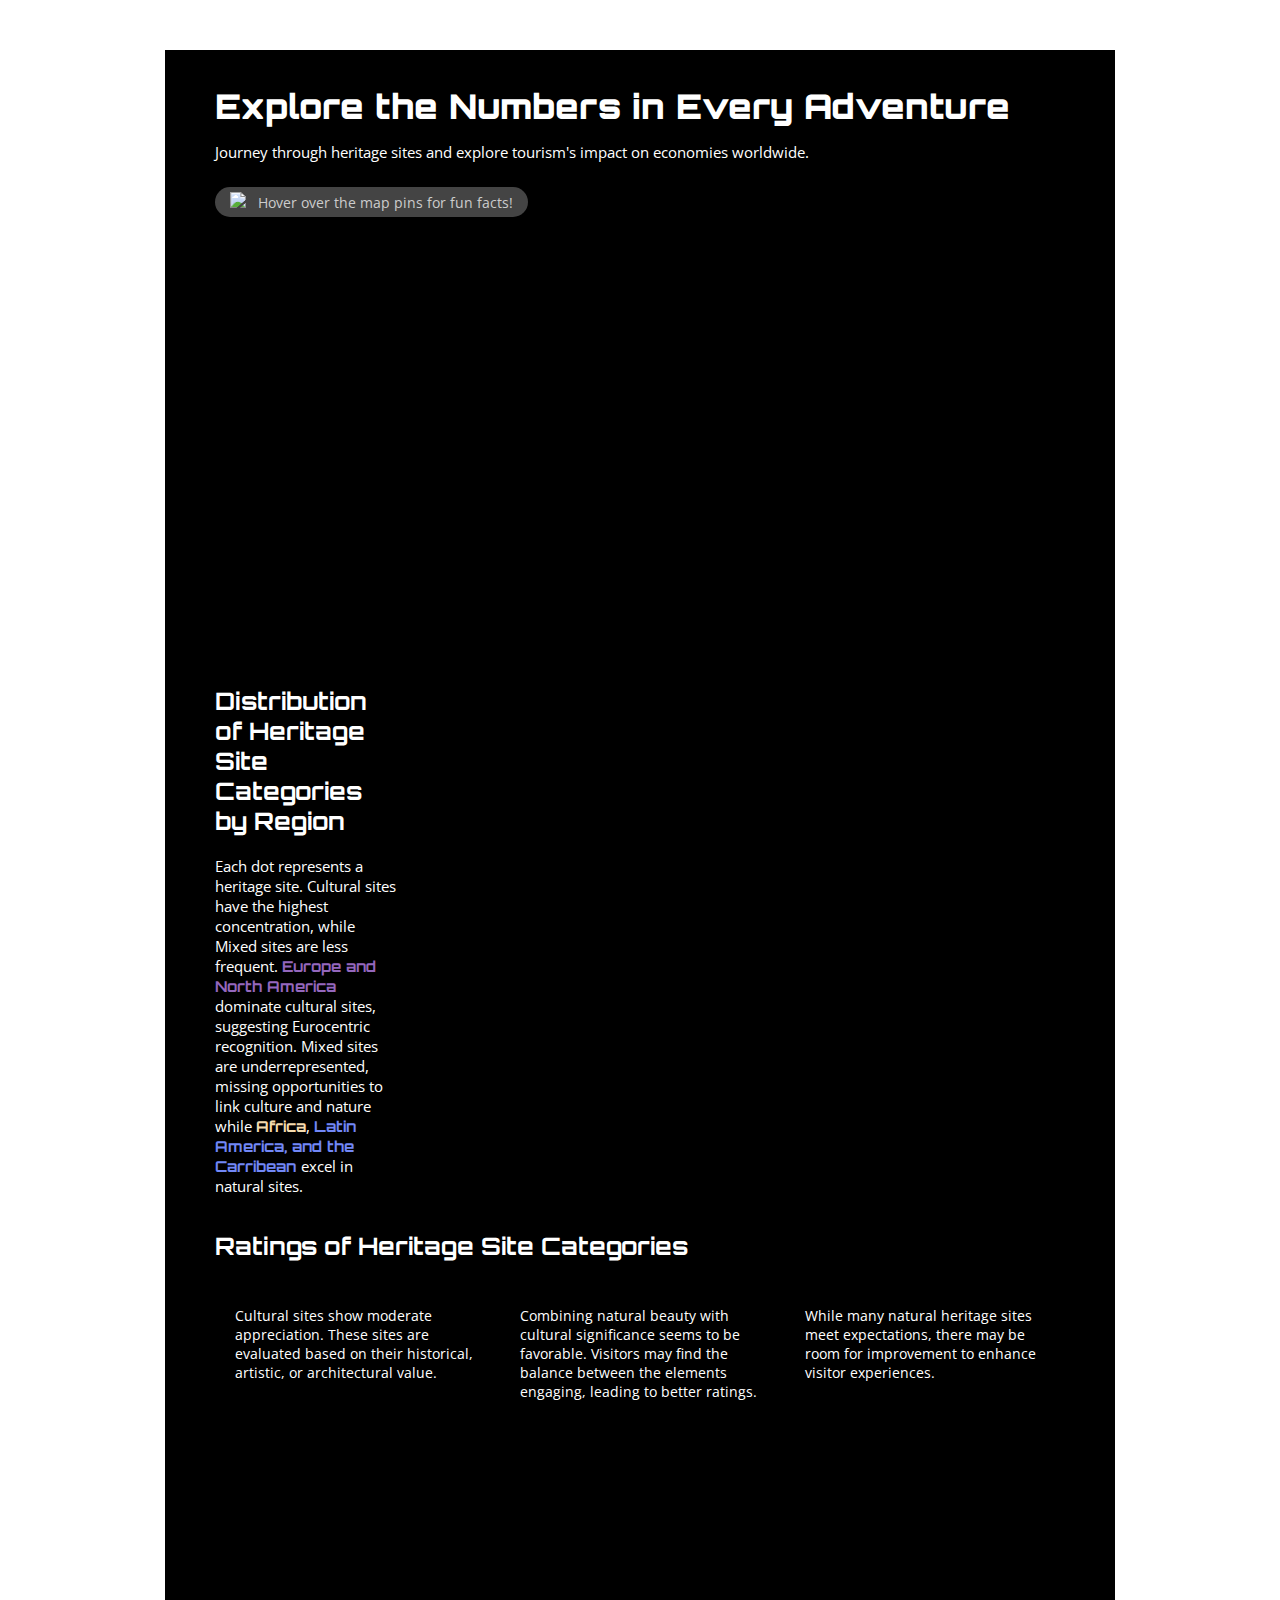
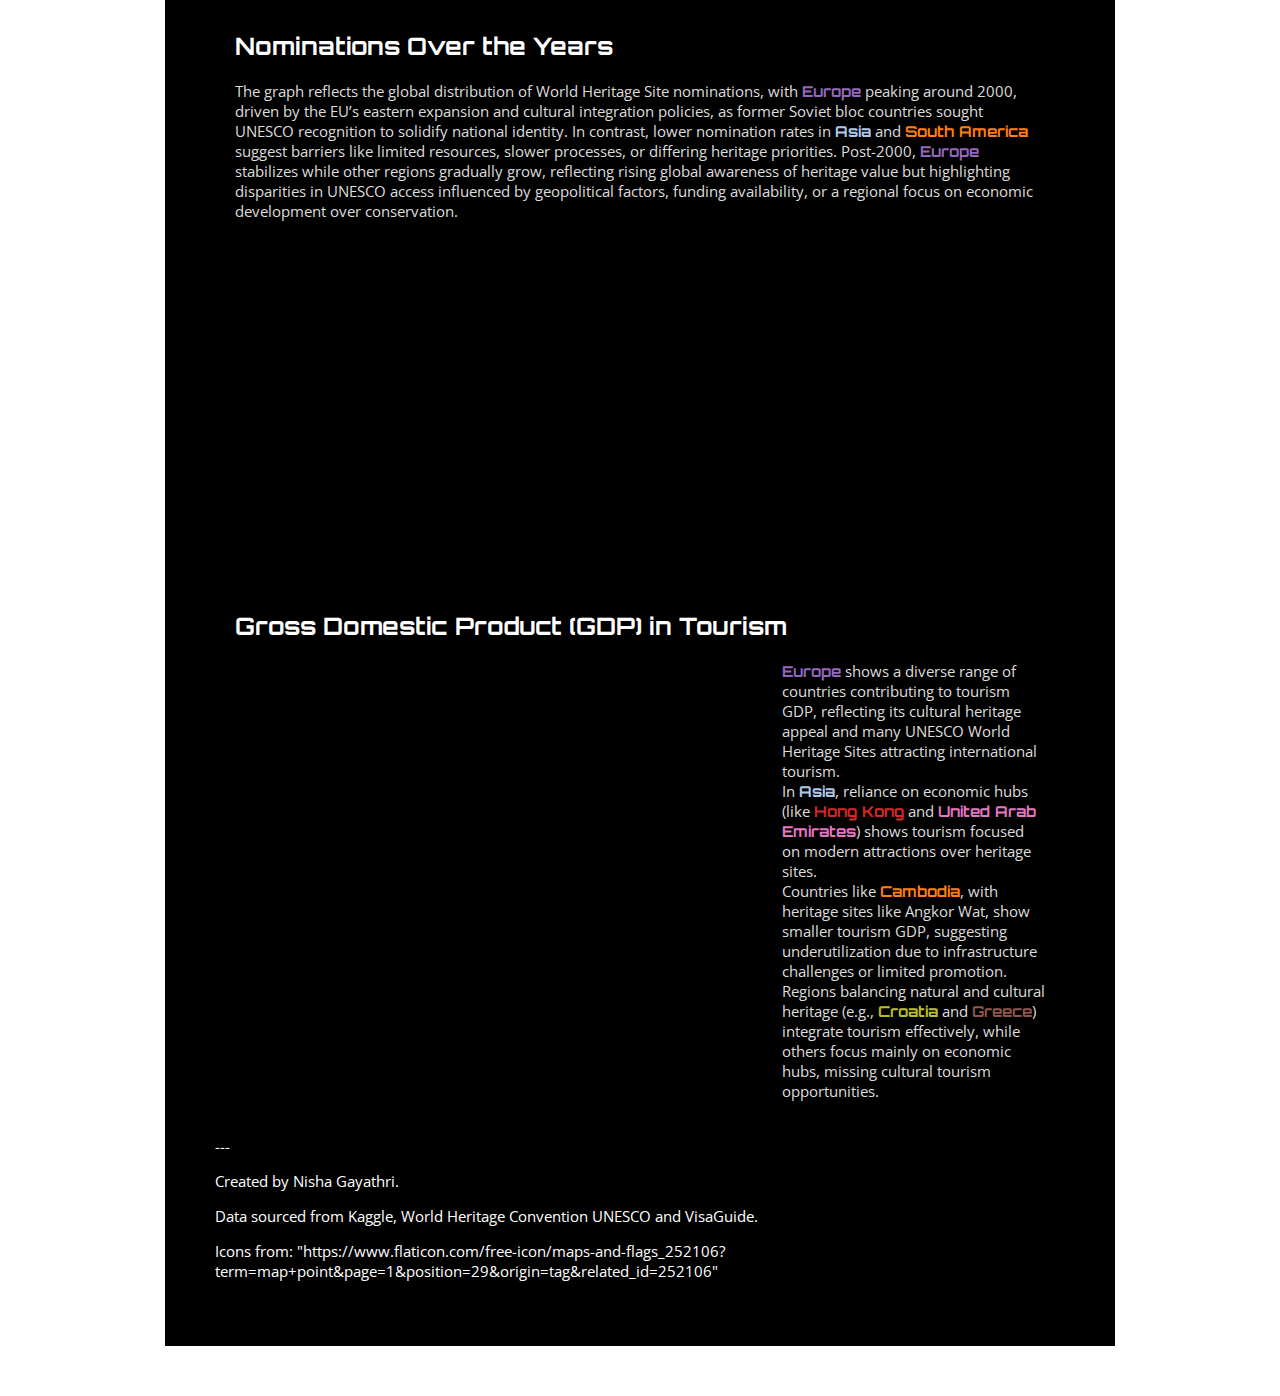
==== commit cb3f2f4c: "Update index.html" ====
--- a/index.html
+++ b/index.html
@@ -333,6 +333,11 @@
       </div>
     </div>
 
+  <p>---</p>
+  <p>Created by Nisha Gayathri.</p>
+  <p>Data sourced from Kaggle, World Heritage Convention UNESCO and VisaGuide.</p>
+  <p>Icons from: "https://www.flaticon.com/free-icon/maps-and-flags_252106?term=map+point&page=1&position=29&origin=tag&related_id=252106"</p>
+
   </div> <!-- end page -->
 
   <script type="text/javascript">
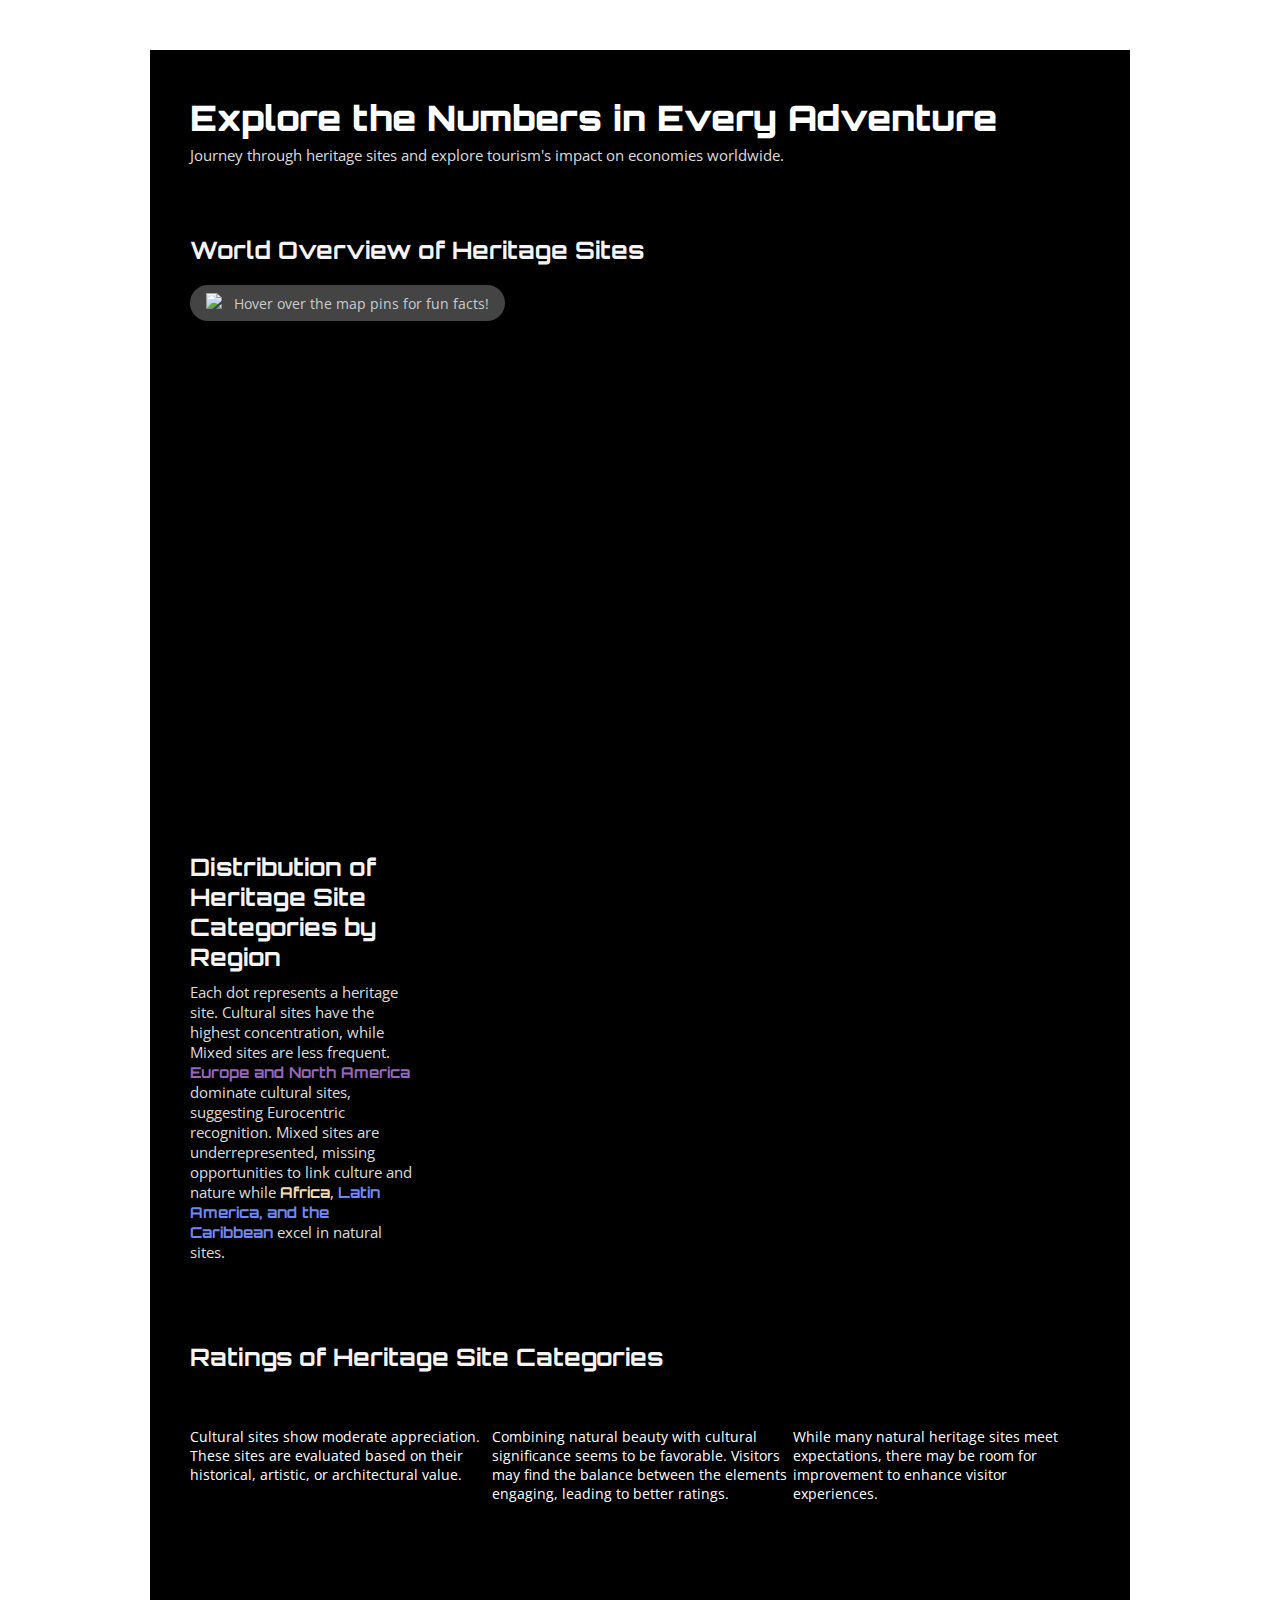
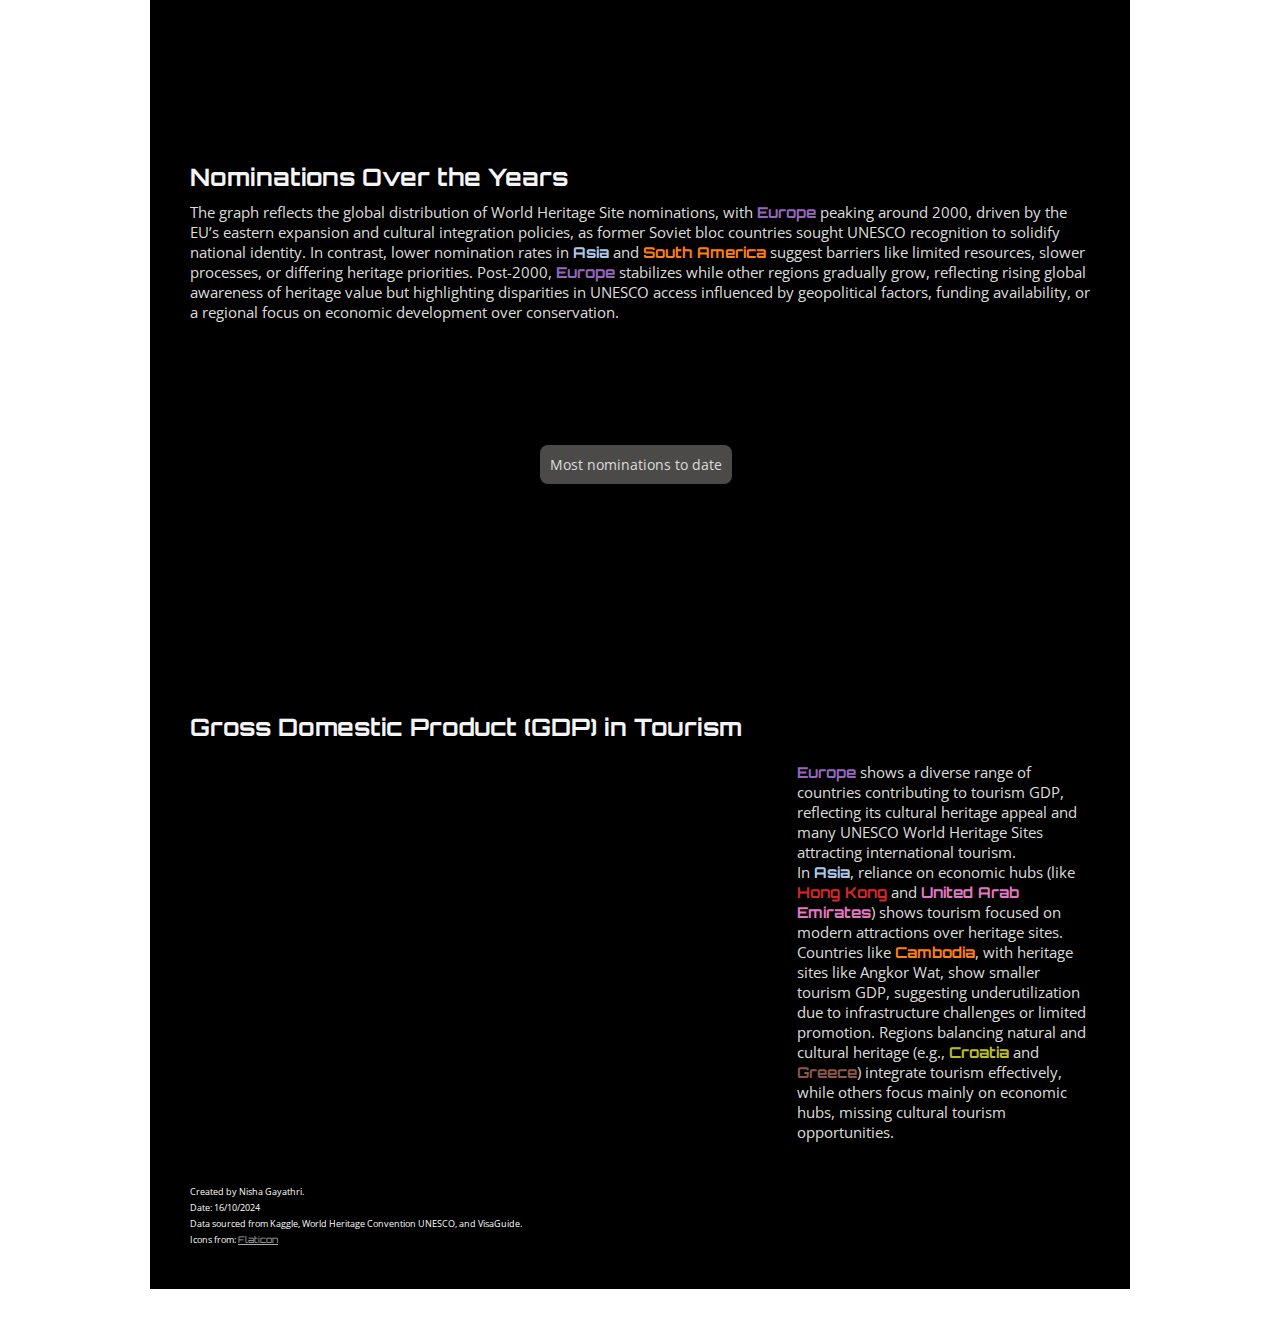
==== commit 33755a66: "Update index.html" ====
--- a/index.html
+++ b/index.html
@@ -16,8 +16,9 @@
   <!-- Google font -->
   <link rel="preconnect" href="https://fonts.googleapis.com">
   <link rel="preconnect" href="https://fonts.gstatic.com" crossorigin>
-  <link href="https://fonts.googleapis.com/css2?family=Orbitron:wght@700&display=swap" rel="stylesheet">
-  <link href="https://fonts.googleapis.com/css2?family=Open+Sans&display=swap" rel="stylesheet">
+  <link
+    href="https://fonts.googleapis.com/css2?family=Orbitron:wght@700&family=Open+Sans&display=swap"
+    rel="stylesheet">
 
   <style>
     body {
@@ -28,11 +29,12 @@
     }
 
     .page {
-      width: 850px;
+      width: 100%;
+      max-width: 920px;
       background-color: black;
       margin: 50px auto;
-      padding: 50px;
-      padding-top: 35px;
+      padding: 30px;
+      padding-top: 25px;
       border: none;
     }
 
@@ -42,22 +44,39 @@
 
     p {
       font-family: 'Open Sans', sans-serif;
-      font-size: 15px; 
+      font-size: 15px;
+      margin-top: 0;
+      margin-bottom: 25px;
+      text-align: left; /* Ensure left alignment */
     }
 
     h1 {
       font-weight: 900;
-      font-size: 34px;
+      font-size: 35px;
       margin-bottom: 5px;
+      margin-left: 0;
+      margin-right: 0;
+      text-align: left; /* Ensure left alignment */
+      margin-top: 1px; /* Specific margin-top for h1 */
     }
 
     .vis-container {
       width: 100%;
-    }
-
-    .description h2,
-    h1 {
-      margin-top: 0px;
+      margin-top: 20px;
+    }
+
+    h2 {
+      font-size: 28px;
+      margin-top: 40px; /* Increased spacing */
+      margin-bottom: 15px;
+      margin-left: 0;
+      margin-right: 0;
+      text-align: left; /* Ensure left alignment */
+    }
+
+    /* Separate margin-top for .description h2 */
+    .description h2 {
+      margin-top: 20px; /* Increased spacing */
     }
 
     .pure-g {
@@ -72,30 +91,40 @@
       display: flex;
       justify-content: space-between;
       align-items: flex-start;
-      gap: 00px;
+      gap: 20px;
+      max-width: 920px;
+      margin: 0 auto;
+      padding: 10px 0;
     }
 
     .text-container {
-      flex: 1 1 20%;
-      padding-right: 20px;
+      flex: 0 0 25%; /* Adjusted to 25% as per user request */
+      padding: 0;
     }
 
     .chart-container {
-      flex: 1 1 75%;
+      flex: 0 0 75%; /* Adjusted to 75% */
       min-width: 300px;
       min-height: 300px;
+      padding: 0;
     }
 
     @media only screen and (max-width: 900px) {
       .flex-container {
         flex-direction: column;
       }
+
+      .text-container,
+      .chart-container {
+        flex: 1 1 100%;
+      }
     }
 
     #vis1 {
       width: 100%;
       height: 400px;
-      margin-bottom: 40px;
+      margin-bottom: 10px;
+      margin-top: 5px;
       border: none;
     }
 
@@ -104,24 +133,26 @@
     }
 
     .container-section {
-      width: 100%;
+      max-width: 920px;
       background-color: black;
-      padding: 20px;
-      margin: 10px 0;
+      padding: 10px;
+      margin: 10px auto;
       border-radius: 8px;
       box-sizing: border-box;
     }
 
-    .container-section h3 {
-      margin-top: 0;
+    .container-section h2 {
+      margin-top: 2;
       margin-bottom: 10px;
       color: #f4f4f4;
       font-size: 24px;
+      text-align: left; /* Ensure left alignment */
     }
 
     .container-section p {
       color: #ddd;
       margin: 0;
+      text-align: left; /* Ensure left alignment */
     }
 
     .explore-flex {
@@ -130,6 +161,15 @@
       align-items: flex-start;
       gap: 20px;
       margin-top: 20px;
+      max-width: 920px;
+      margin-left: auto;
+      margin-right: auto;
+    }
+
+    .explore-chart,
+    .explore-text {
+      padding-left: 0;
+      padding-right: 0;
     }
 
     .explore-chart {
@@ -149,13 +189,19 @@
       align-items: flex-start;
       gap: 5px;
       margin-top: 20px;
-      margin-bottom: 50px;
+      margin-bottom: 40px;
+      max-width: 920px;
+      margin-left: auto;
+      margin-right: auto;
     }
 
     .column {
       background-color: black;
       color: white;
-      padding: 20px;
+      padding-left: 0;
+      padding-right: 0;
+      padding-top: 15px;
+      padding-bottom: 25px;
       border-radius: 5px;
       flex: 1;
       min-height: 220px;
@@ -178,128 +224,187 @@
       display: inline-flex;
       align-items: center;
       gap: 8px;
-      margin-top: 10px;
-      padding: 5px 15px;
-      background-color: #444; /* Darker color to reduce focus */
-      color: #ccc; /* Subtle text color */
+      margin-top: 10px; /* Reduced from 15px to 10px */
+      padding: 8px 16px;
+      background-color: #444;
+      color: #ccc;
       border-radius: 50px;
-      font-size: 14px; /* Smaller text */
+      font-size: 14px;
       font-family: 'Open Sans', sans-serif;
       cursor: pointer;
       transition: background-color 0.3s ease;
-      box-shadow: none; /* Remove shadow */
     }
 
     .hover-button:hover {
-      background-color: #666; /* Slightly brighter on hover */
+      background-color: #666;
     }
 
     .hover-button img {
       width: 20px;
-      height: 20px; /* Smaller icon */
+      height: 20px;
     }
 
     .region-highlight {
       font-size: 15px;
       font-weight: bold;
     }
+
+    /* Metadata container: Same width as other sections and centered */
+    .metadata-container {
+      display: flex;
+      justify-content: center;
+      width: 100%;
+      margin-top: 20px;
+    }
+
+    /* Metadata box */
+    .metadata {
+      font-size: 10px;
+      padding: 10px;
+      border-radius: 5px;
+      width: 920px;
+      box-sizing: border-box;
+    }
+
+    .metadata p {
+      margin: 3px 0;
+      font-size: 9px;
+    }
+
+    .transparent-box {
+      color: #fff; /* White text for contrast */
+      background-color: rgba(125, 124, 121, 0.6);
+      padding: 10px;
+      border-radius: 8px;
+      margin-top: 20px; /* Space above the box */
+      max-width: 700px; /* Adjust based on your layout */
+      margin-left: auto;
+      margin-right: auto;
+      position: absolute;
+      top: 2025px; 
+      left: 540px;
+    }
+
+    .transparent-box p {
+      margin: 0;
+      font-size: 14px;
+    }
+
+    @media only screen and (max-width: 600px) {
+      .transparent-box {
+        padding: 15px;
+        max-width: 90%;
+      }
+
+      .transparent-box p {
+        font-size: 14px;
+      }
+    }
+
   </style>
 
 </head>
 
 <body>
-
   <div class="page">
 
-    <!-- pure grid group -->
-    <div class="pure-g">
-      <div class="pure-u-1-1">
-        <h1>Explore the Numbers in Every Adventure</h1>
-        <p>Journey through heritage sites and explore tourism's impact on economies worldwide.</p>
-
-        <!-- Oval Button with Icon -->
-        <div class="hover-button">
-          <img src="https://raw.githubusercontent.com/nishagayathri9/Heritage_Sites/main/icons/location-pin.png" alt="Location Pin">
-          Hover over the map pins for fun facts!
-        </div>
-      </div>
-    </div>
-    <!-- end pure grid group -->
-
-    <!-- Vega embedding for the map -->
-    <div class="pure-g">
-      <div class="pure-u-1">
-        <div id="vis1" class="vis-container"></div>
-      </div>
-    </div>
-
-    <!-- Flexbox layout for Two Columns Layout -->
-    <div class="flex-container">
-      <div class="text-container">
-        <div class="description">
+    <!-- Introductory Section -->
+    <div class="container-section">
+      <h1>Explore the Numbers in Every Adventure</h1>
+      <p>Journey through heritage sites and explore tourism's impact on economies worldwide.</p>
+    </div>
+
+    <!-- World Overview Section -->
+    <div class="container-section">
+      <h2>World Overview of Heritage Sites</h2>
+
+      <div class="hover-button">
+        <img src="https://raw.githubusercontent.com/nishagayathri9/Heritage_Sites/main/icons/location-pin.png" alt="Location Pin">
+        Hover over the map pins for fun facts!
+      </div>
+    </div>
+
+    <!-- Vega Embedding for the Map -->
+    <div class="container-section">
+      <div id="vis1" class="vis-container"></div>
+    </div>
+
+    <!-- Distribution of Heritage Site Categories by Region -->
+    <div class="container-section">
+      <div class="flex-container">
+        <div class="text-container">
           <h2>Distribution of Heritage Site Categories by Region</h2>
           <p>
-            Each dot represents a heritage site. Cultural sites have the highest concentration, while Mixed sites are less frequent. 
-            <span style="font-size: 15px; font-weight: bold; color: #9467bd;">Europe and North America</span> dominate cultural sites, 
-            suggesting Eurocentric recognition. Mixed sites are underrepresented, missing opportunities to link culture and nature while
-            <span style="font-size: 15px; font-weight: bold; color: #F4DAAD;">Africa</span>, 
-            <span style="font-size: 15px; font-weight: bold; color: #7187F6;">Latin America, and the Carribean </span> excel in natural sites.
-          </p>          
-        </div>
-      </div>
-
-      <div class="chart-container">
-        <div id="vis4" class="vis-container"></div>
-      </div>
-    </div>
-
-    <!-- Gauge Chart Section Title -->
-    <div class="pure-g">
-      <div class="pure-u-1">
-        <h2>Ratings of Heritage Site Categories</h2>
-      </div>
-    </div>
-
-    <!-- New 3-column layout -->
-    <div class="three-column-container">
-      <div class="column">
-        <div id="gaugeChart1" class="vis-container"></div>
-        <p>Cultural sites show moderate appreciation. These sites are evaluated based on their historical, artistic, or architectural value. </p>
-      </div>
-      <div class="column">
-        <div id="gaugeChart2" class="vis-container"></div>
-        <p>Combining natural beauty with cultural significance seems to be favorable. Visitors may find the balance between 
-          the elements engaging, leading to better ratings.</p>
-      </div>
-      <div class="column">
-        <div id="gaugeChart3" class="vis-container"></div>
-        <p>While many natural heritage sites meet expectations, there may be room for improvement to enhance visitor experiences.</p>
-      </div>
-    </div>
-
-    <!-- New Flexbox Container for the Line Chart -->
+            Each dot represents a heritage site. Cultural sites have the highest concentration, while Mixed sites are less
+            frequent.
+            <span style="font-size: 15px; font-weight: bold; color: #9467bd;">Europe and North America</span> dominate
+            cultural sites,
+            suggesting Eurocentric recognition. Mixed sites are underrepresented, missing opportunities to link culture and
+            nature while
+            <span style="font-size: 15px; font-weight: bold; color: #F4DAAD;">Africa</span>,
+            <span style="font-size: 15px; font-weight: bold; color: #7187F6;">Latin America, and the Caribbean</span> excel
+            in natural sites.
+          </p>
+        </div>
+
+        <div class="chart-container">
+          <div id="vis4" class="vis-container"></div>
+        </div>
+      </div>
+    </div>
+
+    <!-- Ratings Section -->
+    <div class="container-section">
+      <h2>Ratings of Heritage Site Categories</h2>
+      <!-- 3-Column Layout -->
+      <div class="three-column-container">
+        <div class="column">
+          <div id="gaugeChart1" class="vis-container"></div>
+          <p>Cultural sites show moderate appreciation. These sites are evaluated based on their historical, artistic, or architectural value.</p>
+        </div>
+        <div class="column">
+          <div id="gaugeChart2" class="vis-container"></div>
+          <p>Combining natural beauty with cultural significance seems to be favorable. Visitors may find the balance between the elements engaging, leading to better ratings.</p>
+        </div>
+        <div class="column">
+          <div id="gaugeChart3" class="vis-container"></div>
+          <p>While many natural heritage sites meet expectations, there may be room for improvement to enhance visitor experiences.</p>
+        </div>
+      </div>
+    </div>
+
+    <!-- Nominations Over the Years Section -->
     <div class="container-section">
       <h2>Nominations Over the Years</h2>
       <p>
-        The graph reflects the global distribution of World Heritage Site nominations, with 
-        <span style="font-weight: bold; color: #9467bd;">Europe</span> peaking around 2000, driven by the EU’s eastern expansion and cultural integration policies, 
-        as former Soviet bloc countries sought UNESCO recognition to solidify national identity. 
-        In contrast, lower nomination rates in 
-        <span style="font-weight: bold; color: #aec7e8;">Asia</span> and 
-        <span style="font-weight: bold; color: #ff7f0e;">South America</span> suggest barriers like limited resources, slower processes, or differing heritage priorities. 
-        Post-2000, <span style="font-weight: bold; color: #9467bd;">Europe</span> stabilizes while other regions gradually grow, reflecting rising global awareness of heritage value but highlighting disparities in UNESCO access influenced by geopolitical factors, funding availability, or a regional focus on economic development over conservation.
+        The graph reflects the global distribution of World Heritage Site nominations, with
+        <span style="font-weight: bold; color: #9467bd;">Europe</span> peaking around 2000, driven by the EU’s eastern
+        expansion and cultural integration policies,
+        as former Soviet bloc countries sought UNESCO recognition to solidify national identity.
+        In contrast, lower nomination rates in
+        <span style="font-weight: bold; color: #aec7e8;">Asia</span> and
+        <span style="font-weight: bold; color: #ff7f0e;">South America</span> suggest barriers like limited resources,
+        slower processes, or differing heritage priorities.
+        Post-2000, <span style="font-weight: bold; color: #9467bd;">Europe</span> stabilizes while other regions gradually
+        grow, reflecting rising global awareness of heritage value but highlighting disparities in UNESCO access influenced
+        by geopolitical factors, funding availability, or a regional focus on economic development over conservation.
       </p>
-      
+
       <div class="explore-flex">
         <div class="explore-chart">
           <div id="lineChart" class="vis-container"></div>
         </div>
-        <div class="explore-text">
-        </div>
-      </div>
-    </div>
-
-    <!-- New Container 1 -->
+      </div>
+
+      <!-- Transparent Text Box -->
+      <div class="transparent-box">
+        <p>
+          Most nominations to date
+        </p>
+      </div>
+    </div>
+
+    <!-- Gross Domestic Product (GDP) in Tourism Section -->
     <div class="container-section">
       <h2>Gross Domestic Product (GDP) in Tourism</h2>
       <div class="explore-flex">
@@ -308,35 +413,39 @@
         </div>
         <div class="explore-text">
           <p>
-            <span style="font-weight: bold; color: #9467bd;">Europe</span> shows a diverse range of countries contributing to tourism GDP, 
+            <span style="font-weight: bold; color: #9467bd;">Europe</span> shows a diverse range of countries contributing
+            to tourism GDP,
             reflecting its cultural heritage appeal and many UNESCO World Heritage Sites attracting international tourism.
           </p>
-          
+
           <p>
-            In <span style="font-weight: bold; color: #aec7e8;">Asia</span>, reliance on economic hubs (like 
-            <span style="font-weight: bold; color: #d62728;">Hong Kong</span> and 
-            <span style="font-weight: bold; color: #e377c2;">United Arab Emirates</span>) shows tourism focused on modern attractions over heritage sites.
+            In <span style="font-weight: bold; color: #aec7e8;">Asia</span>, reliance on economic hubs (like
+            <span style="font-weight: bold; color: #d62728;">Hong Kong</span> and
+            <span style="font-weight: bold; color: #e377c2;">United Arab Emirates</span>) shows tourism focused on modern
+            attractions over heritage sites. Countries like 
+            <span style="font-weight: bold; color: #ff7f0e;">Cambodia</span>, with heritage sites like Angkor
+            Wat, show smaller tourism GDP, suggesting underutilization due to infrastructure challenges or limited promotion.
+            Regions balancing natural and cultural heritage (e.g.,
+            <span style="font-weight: bold; color: #bcbd22;">Croatia</span> and
+            <span style="font-weight: bold; color: #8c564b;">Greece</span>) integrate tourism effectively, while others
+            focus mainly on economic hubs, missing cultural tourism opportunities.
           </p>
-          
-          <p>
-            Countries like <span style="font-weight: bold; color: #ff7f0e;">Cambodia</span>, with heritage sites like Angkor Wat, show smaller tourism GDP, 
-            suggesting underutilization due to infrastructure challenges or limited promotion.
-          </p>
-          
-          <p>
-            Regions balancing natural and cultural heritage (e.g., 
-            <span style="font-weight: bold; color: #bcbd22;">Croatia</span> and 
-            <span style="font-weight: bold; color: #8c564b;">Greece</span>) integrate tourism effectively, while others focus mainly on economic hubs, missing cultural tourism opportunities.
-          </p>
-          
-        </div>
-      </div>
-    </div>
-
-  <p>---</p>
-  <p>Created by Nisha Gayathri.</p>
-  <p>Data sourced from Kaggle, World Heritage Convention UNESCO and VisaGuide.</p>
-  <p>Icons from: "https://www.flaticon.com/free-icon/maps-and-flags_252106?term=map+point&page=1&position=29&origin=tag&related_id=252106"</p>
+        </div>
+      </div>
+    </div>
+
+    <!-- Metadata Section -->
+    <div class="metadata-container">
+      <div class="metadata">
+        <p>Created by Nisha Gayathri.</p>
+        <p>Date: 16/10/2024</p>
+        <p>Data sourced from Kaggle, World Heritage Convention UNESCO, and VisaGuide.</p>
+        <p>Icons from:
+          <a href="https://www.flaticon.com/free-icon/maps-and-flags_252106?term=map+point&page=1&position=29&origin=tag&related_id=252106"
+            target="_blank" style="color: #aaa;">Flaticon</a>
+        </p>
+      </div>
+    </div>
 
   </div> <!-- end page -->
 
@@ -354,7 +463,7 @@
     // Embedding the map
     vegaEmbed('#vis1', specVis1, {
       "actions": false,
-      "width": 800,
+      "width": 890,
       "height": 400,
       "config": {
         "view": {
@@ -368,15 +477,15 @@
     // Embedding another chart
     vegaEmbed('#vis4', specVis4, {
       "actions": false,
-      "width": 600,
-      "height": 340
+      "width": 630,
+      "height": 400
     }).then(function (result) {
     }).catch(console.error);
 
     // Embedding the first gauge chart in the first column
     vegaEmbed('#gaugeChart1', specGaugeChart1, {
       "actions": false,
-      "width": 240,
+      "width": 300,
       "height": 210
     }).then(function (result) {
     }).catch(console.error);
@@ -384,7 +493,7 @@
     // Embedding the second gauge chart in the second column
     vegaEmbed('#gaugeChart2', specGaugeChart2, {
       "actions": false,
-      "width": 240,
+      "width": 300,
       "height": 210
     }).then(function (result) {
     }).catch(console.error);
@@ -392,24 +501,24 @@
     // Embedding the third gauge chart in the third column
     vegaEmbed('#gaugeChart3', specGaugeChart3, {
       "actions": false,
-      "width": 240,
+      "width": 300,
       "height": 210
     }).then(function (result) {
     }).catch(console.error);
 
     vegaEmbed('#lineChart', specLineChart, {
       "actions": false,
-      "width": 620,
+      "width": 700,
       "height": 340,
       "background": "black"
-      }
+    }
     ).then(function (result) {
     }).catch(console.error);
 
     // Embedding another chart
     vegaEmbed('#vis2', specVis2, {
-      "width": 520,
-      "height": 380,
+      "width": 555,
+      "height": 400,
       "config": {
         "view": {
           "stroke": null
